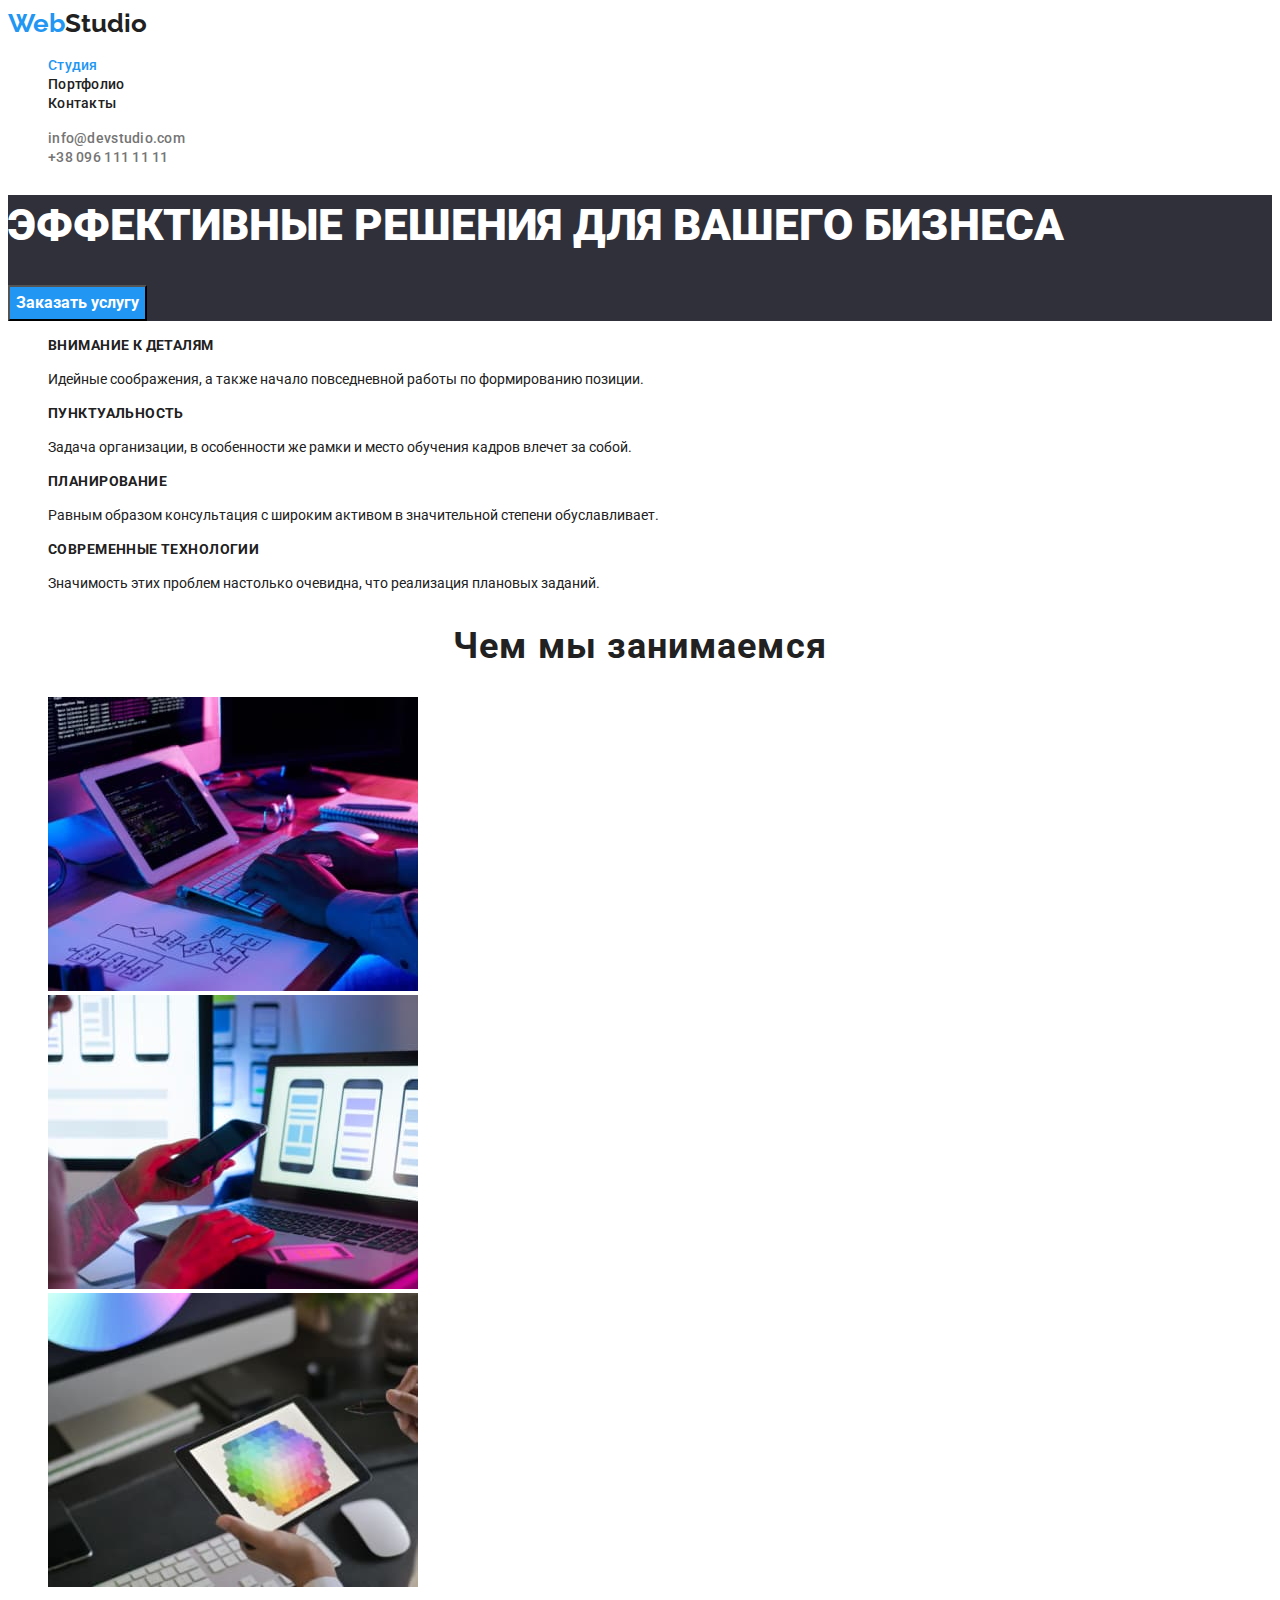
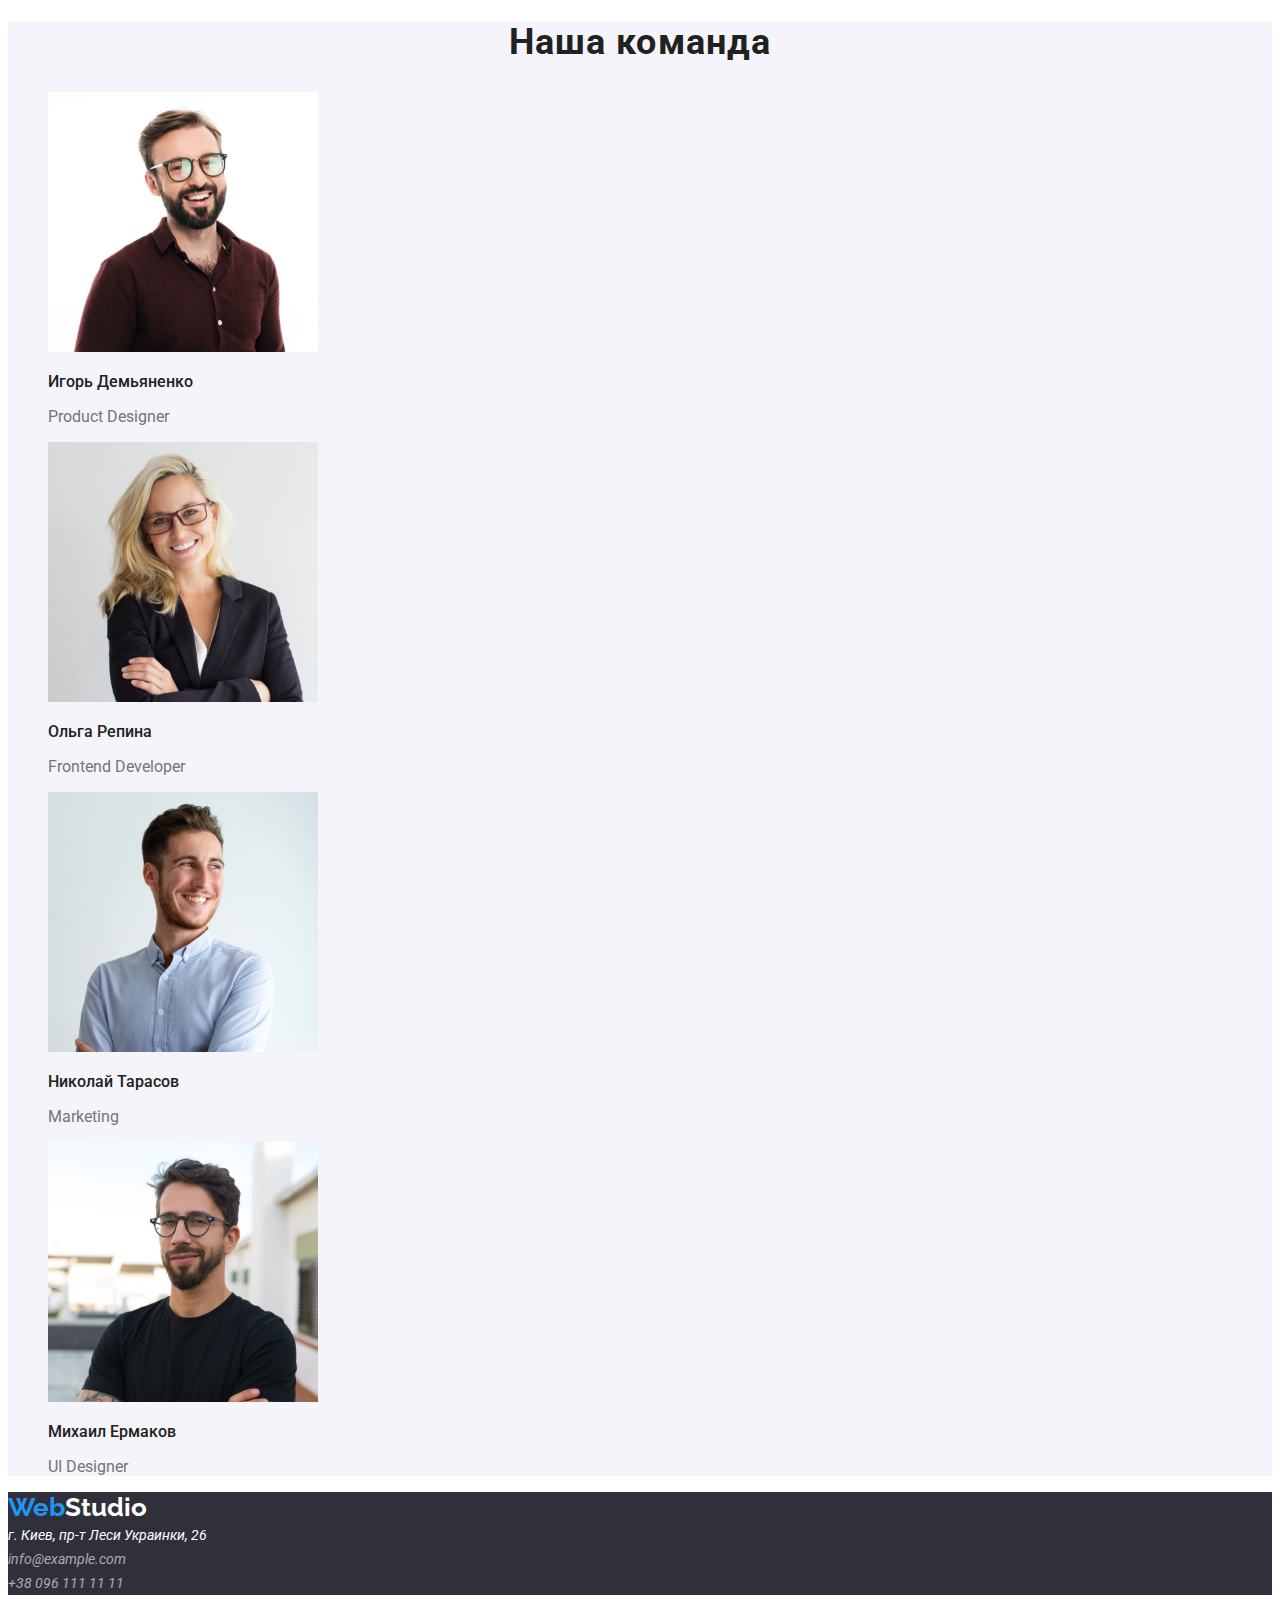
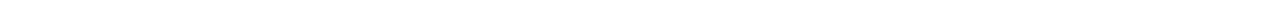
==== index.html @ 8cede08a "first commit" ====
<!DOCTYPE html>
<html lang="en">

<head>
    <meta charset="UTF-8">
    <meta http-equiv="X-UA-Compatible" content="IE=edge">
    <meta name="viewport" content="width=device-width, initial-scale=1.0">
    <link rel="preconnect" href="https://fonts.googleapis.com">
    <link rel="preconnect" href="https://fonts.gstatic.com" crossorigin>
    <link href="https://fonts.googleapis.com/css2?family=Raleway:wght@700&family=Roboto:wght@400;500;700;900&display=swap"
        rel="stylesheet">
    <link rel="stylesheet" href="node_modules/modern-normalize/modern-normalize.css">
    <link rel="stylesheet" href="./css/styles.css" />
    <title>Document</title>
</head>

<body>
<!--cap-->    
    <header class="page-header">
        <nav>
            <a class="logo remove-underscores" href="#">
                <span class="logo-blu">Web</span>Studio
            </a>
            <ul class="remove-dots">
                <li><a class="site-nav remove-underscores testimony" href="./index.html">Студия</a></li>
                <li><a class="site-nav remove-underscores " href="./portfolio.html">Портфолио</a></li>
                <li><a class="site-nav remove-underscores " href="/">Контакты</a></li>
            </ul>
        </nav>
        <ul class="remove-dots">
            <li><a class="contact remove-underscores" href="mailto:info@devstudio.com">info@devstudio.com</a></li>
            <li><a class="contact remove-underscores" href="tel:+380961111111">+38 096 111 11 11</a></li>
        </ul>
    </header>
    <main>
<!--Order a service-->
    <section class="list">
        <h1 class="title">ЭФФЕКТИВНЫЕ РЕШЕНИЯ ДЛЯ ВАШЕГО БИЗНЕСА</h1>
        <button type="button" class="button">
            <span class="order"> Заказать услугу </span>
        </button>
    </section>
<!--Our advantages-->
    <section>           
        <ul class="remove-dots">
            <li>
                <h2 class="subject">Внимание к деталям</h2>
                <p class="text-subject" >Идейные соображения, а также начало повседневной работы по формированию позиции.</p>
            </li>
            <li>
                <h2 class="subject">Пунктуальность</h2>
                <p class="text-subject" >Задача организации, в особенности же рамки и место обучения кадров влечет за собой.</p>
            </li>
            <li>
                <h2 class="subject">Планирование</h2>
                <p class="text-subject" >Равным образом консультация с широким активом в значительной степени обуславливает.</p>
            </li>
            <li>
                <h2 class="subject">Современные технологии</h2>
                <p class="text-subject" >Значимость этих проблем настолько очевидна, что реализация плановых заданий.</p>
            </li>
        </ul>
    </section>
<!--What we do-->
    <section>
        <h2 class="heading">Чем мы занимаемся</h2>
        <ul class="remove-dots">
            <li>
                <img src="./images/img0.jpg" alt="верстка" width="370" height="294">
            </li>
            <li>
                <img src="./images/img1.jpg" alt="дизайн" width="370" height="294">
            </li>
            <li>
                <img src="./images/img2.jpg" alt="внешнее оформление" width="370" height="294">
            </li>
        </ul>
    </section>
<!--Our team-->
    <section class="items ">
        <h2 class="heading">Наша команда</h2>
        <ul class="remove-dots">
            <li>
                <img src="./images/team/img0.jpg" alt="Игорь Демьяненко" width="270" height="260">
                <h3 class="headline">Игорь Демьяненко</h3>
                <p class="text" >Product Designer</p>
            </li>
            <li>
                <img src="./images/team/img1.jpg" alt="Ольга Репина" width="270" height="260">
                <h3 class="headline">Ольга Репина</h3>
                <p class="text" >Frontend Developer</p>
            </li>
            <li>
                <img src="./images/team/img2.jpg" alt="Николай Тарасов" width="270" height="260">
                <h3 class="headline">Николай Тарасов</h3>
                <p class="text" >Marketing</p>
            </li>
            <li>
                <img src="./images/team/img3.jpg" alt="Михаил Ермаков" width="270" height="260">
                <h3 class="headline">Михаил Ермаков</h3>
                <p class="text" >UI Designer</p>
            </li>
        </ul>
    </section>
    </main>
<!--footer-->
    <footer class="footer">
        <a class="logo-footer remove-underscores" href="">
            <span class="logo-blu">Web</span>Studio
        </a>
        <address>
            <a class="footer-map remove-underscores" href="https://bit.ly/3pXMvUd" target="_blank" rel=" noopener noreferrer">г. Киев, пр-т
                Леси Украинки, 26</a> <br>
            <a class="footer-contact remove-underscores" href="mailto:info@devstudio.com">info@example.com</a> <br>
            <a class="footer-contact remove-underscores" href="tel:+380961111111">+38 096 111 11 11</a>
        </address>
    </footer>
</body>

</html>
---- css/styles.css ----
body{
    font-family: Roboto,sans-serif; 
}

:root{
    --accent-color:#2196F3;
}
/* .remove-dots{list-style:none;} видалити крапки */
.remove-dots {
    list-style: none;
}
/* .remove-underscores{text-decoration:none;} видалити підкреслення */
.remove-underscores {
    text-decoration: none;
}
* {
    color: #212121;
}
.site-nav{
    font-weight: 500;
    font-size: 14px;
    line-height: 16px;
    letter-spacing: 0.02em;
}
.site-nav:focus,
.site-nav:hover,
.site-nav:active {
    color:var(--accent-color);
}
.testimony{
    color: var(--accent-color);
    cursor: pointer;
}

.contact {
    color: #757575;
    font-weight: 500;
    font-size: 14px;
    line-height: 16px;
    letter-spacing: 0.02em;
}

.contact:focus,
.contact:hover,
.contact:active {
    color:var(--accent-color);
}

.logo {
    color: #212121;
    font-family: 'Raleway';
    font-style: normal;
    font-weight: 700;
    font-size: 26px;
    line-height: 31px;
}

.logo-footer {
    color: #ffffff;
    font-family: 'Raleway';
    font-style: normal;
    font-weight: 700;
    font-size: 26px;
    line-height: 31px;
}

.logo-blu {
    color: #2196F3;
}

.list{
    background-color:#2F303A ;
}
.title{
    color: #ffffff;
    font-weight: 900;
    font-size: 44px;
    line-height: 60px;
}
.button{
    background-color:var(--accent-color);
    font-family: 'Roboto';
    font-style: normal;
    font-weight: 700;
    font-size: 16px;
    line-height: 30px;
}
.button:focus,
.button:hover,
.button:active{
    background: #188CE8;;
    box-shadow: 0px 4px 4px rgba(0, 0, 0, 0.15);
    border-radius: 4px;
}
.order{
    color: #ffffff;
}

.text-subject{
    font-family: 'Roboto';
    font-style: normal;
    font-weight: 400;
    font-size: 14px;
    line-height: 24px;
}
.text{
    color: #757575;
    font-family: 'Roboto';
    font-style: normal;
    font-weight: 400;
    font-size: 16px;
    line-height: 19px;
}
.subject{
    font-weight: 700;
    font-size: 14px;
    line-height: 16px;
    letter-spacing: 0.03em;
    text-transform: uppercase;
}
.heading{
    font-weight: 700;
    font-size: 36px;
    line-height: 42px;
    text-align: center;
    letter-spacing: 0.03em;
}
.headline{
    font-weight: 500;
    font-size: 16px;
    line-height: 19px;
}
.items{
    background-color: #F5F4FA;
}

.footer {
    background-color: #2F303A;
}
.footer-map {
    color: #ffffff;
    font-weight: 400;
    font-size: 14px;
    line-height: 24px;
}
.footer-contact {
    color: rgba(255, 255, 255, 0.6);
    font-weight: 400;
    font-size: 14px;
    line-height: 24px;
}
.footer-contact:focus,
.footer-contact:hover,
.footer-contact:active {
    color: #ffffff;
}
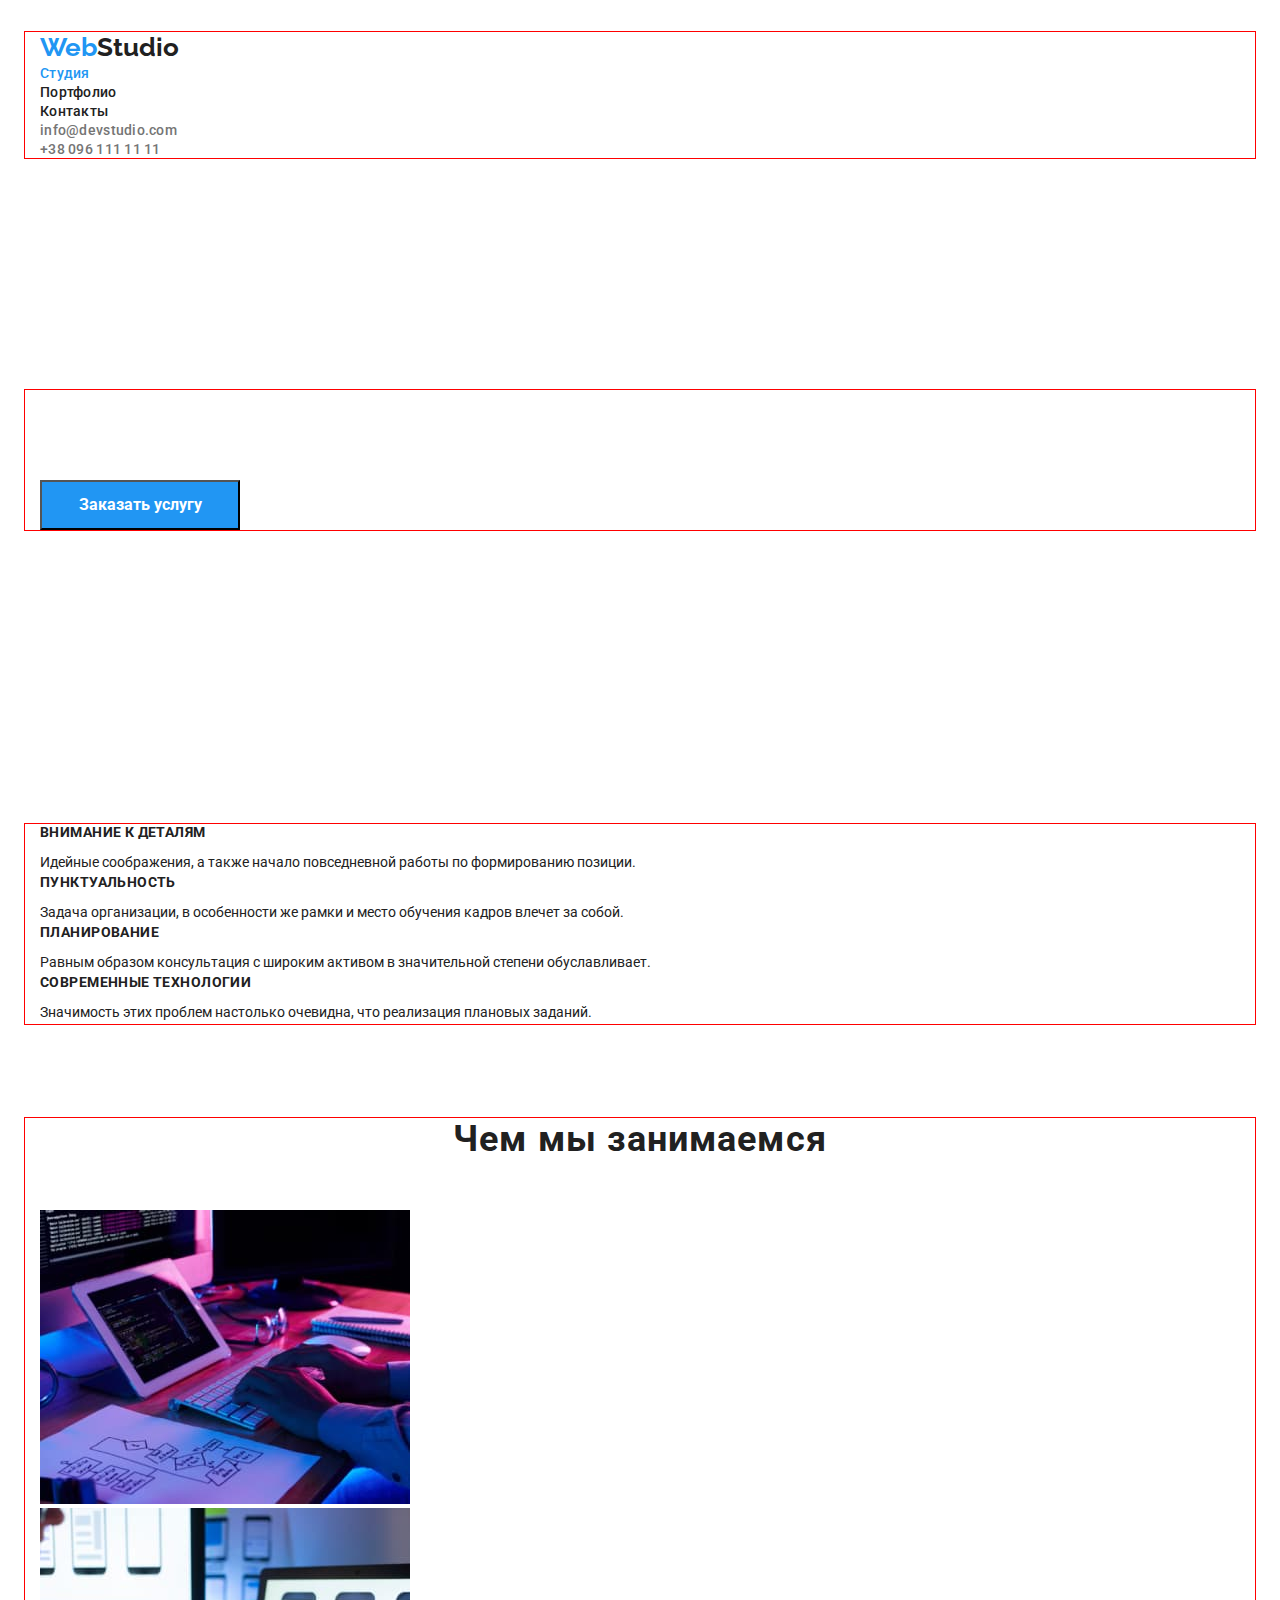
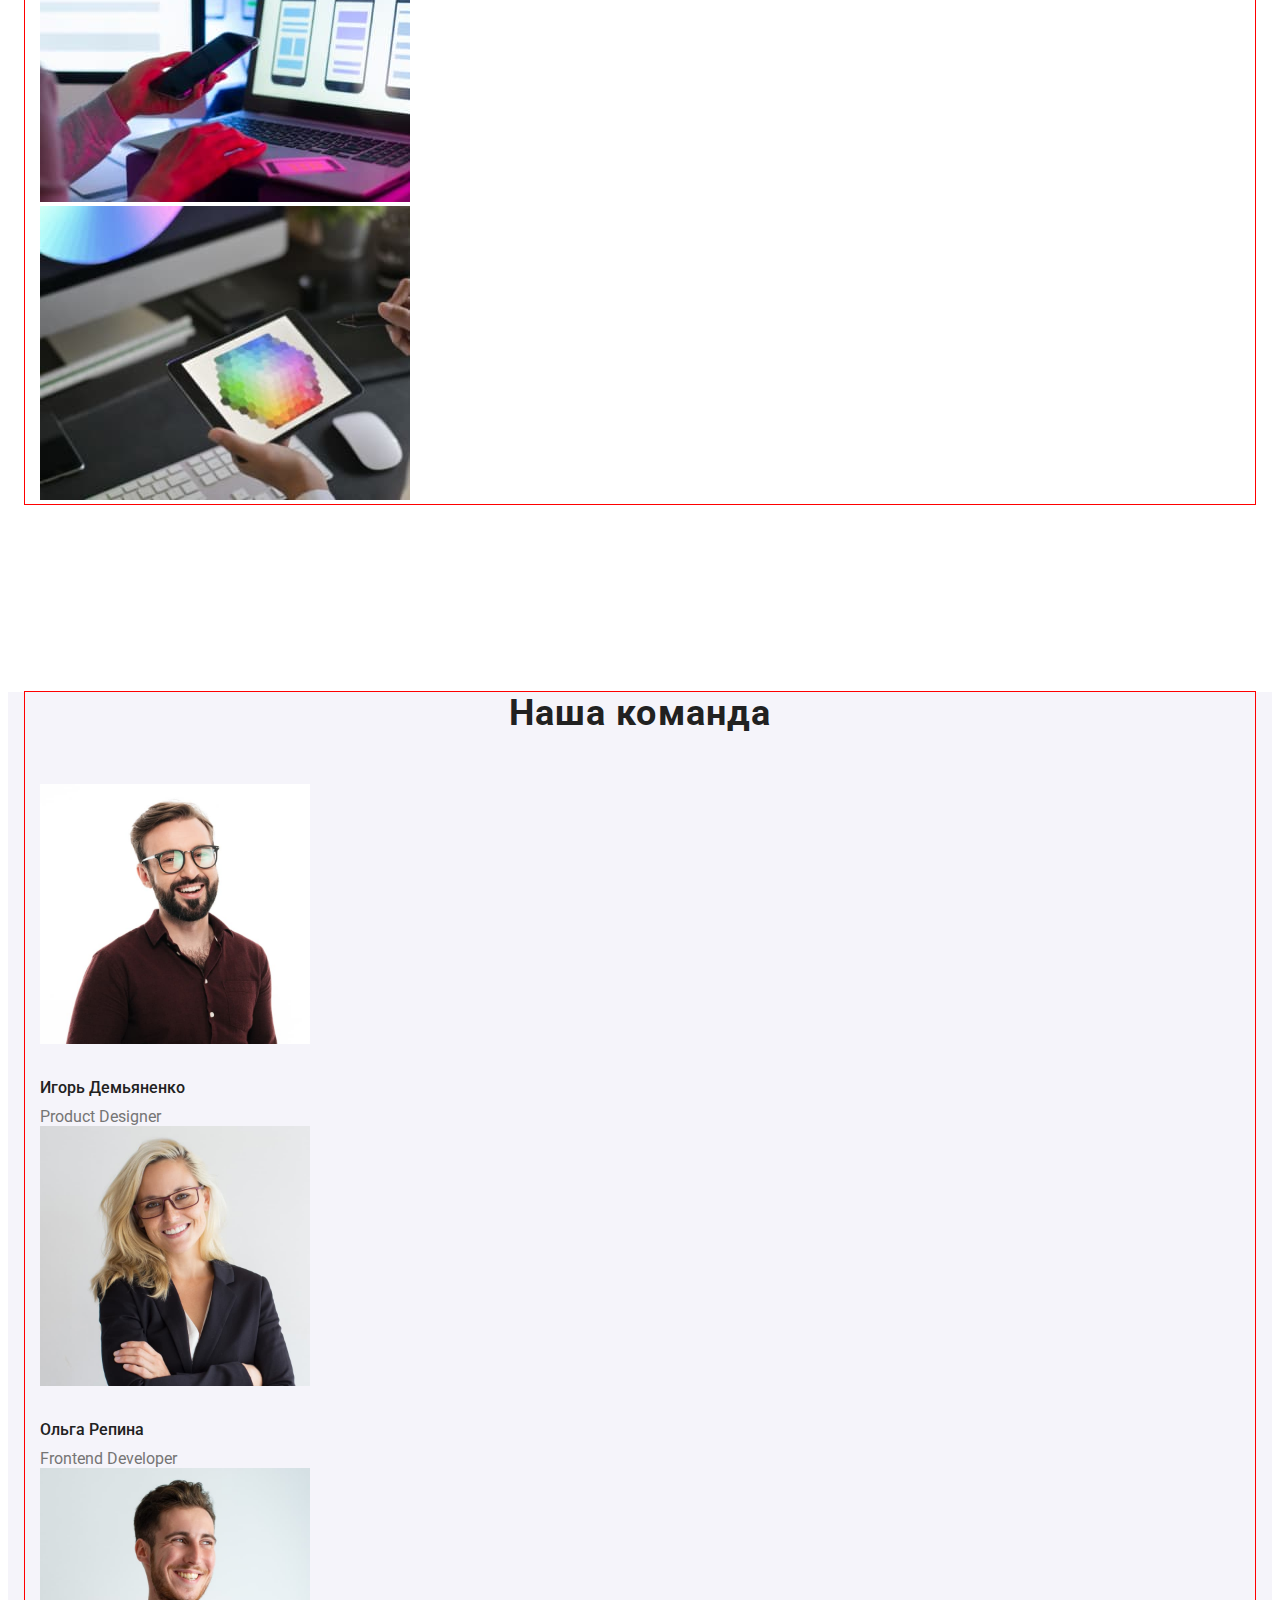
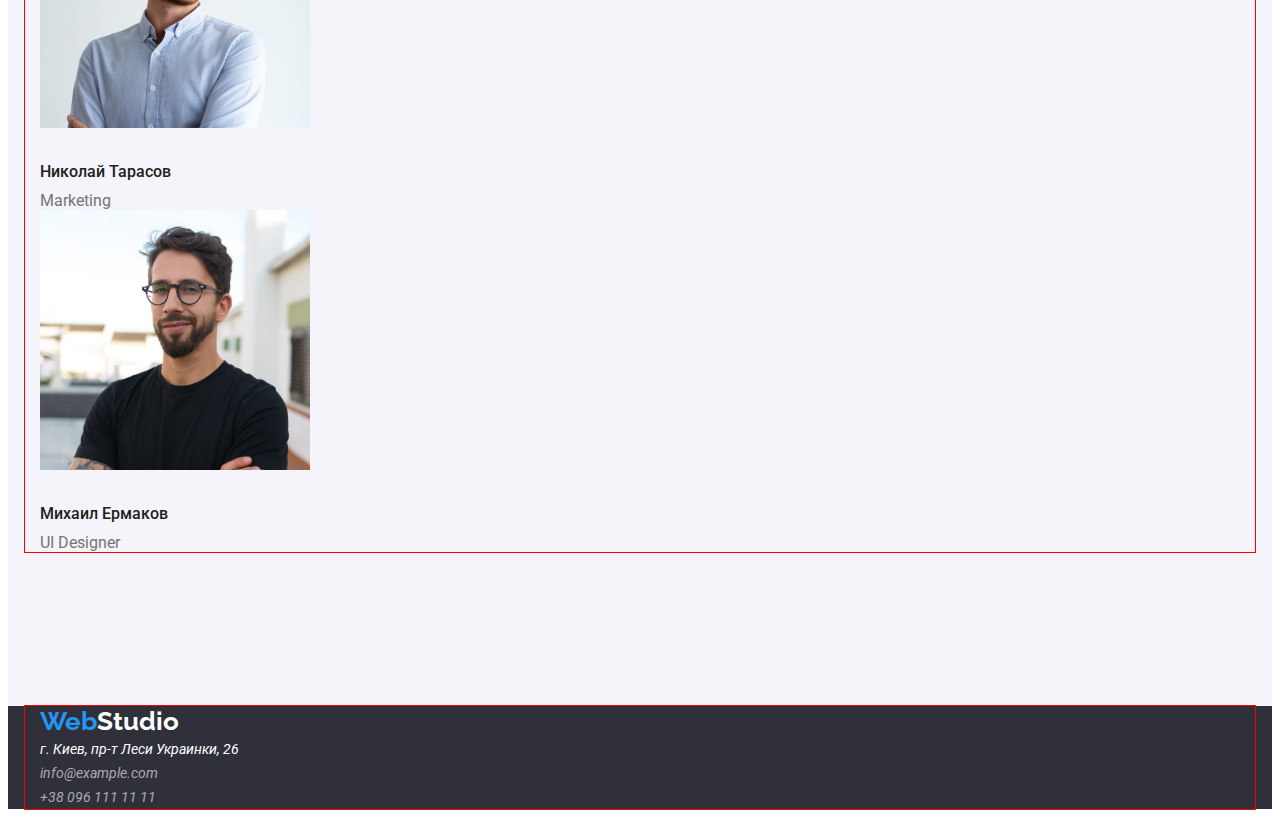
==== commit d0a50e61: "dz-3.1" ====
--- a/index.html
+++ b/index.html
@@ -17,103 +17,115 @@
 <body>
 <!--cap-->    
     <header class="page-header">
-        <nav>
-            <a class="logo remove-underscores" href="#">
-                <span class="logo-blu">Web</span>Studio
-            </a>
+        <div class="container">
+            <nav>
+                <a class="logo remove-underscores" href="#">
+                    <span class="logo-blu">Web</span>Studio
+                </a>
+                <ul class="remove-dots">
+                    <li><a class="site-nav remove-underscores testimony" href="./index.html">Студия</a></li>
+                    <li><a class="site-nav remove-underscores " href="./portfolio.html">Портфолио</a></li>
+                    <li><a class="site-nav remove-underscores " href="/">Контакты</a></li>
+                </ul>
+            </nav>
             <ul class="remove-dots">
-                <li><a class="site-nav remove-underscores testimony" href="./index.html">Студия</a></li>
-                <li><a class="site-nav remove-underscores " href="./portfolio.html">Портфолио</a></li>
-                <li><a class="site-nav remove-underscores " href="/">Контакты</a></li>
+                <li><a class="contact remove-underscores" href="mailto:info@devstudio.com">info@devstudio.com</a></li>
+                <li><a class="contact remove-underscores" href="tel:+380961111111">+38 096 111 11 11</a></li>
             </ul>
-        </nav>
-        <ul class="remove-dots">
-            <li><a class="contact remove-underscores" href="mailto:info@devstudio.com">info@devstudio.com</a></li>
-            <li><a class="contact remove-underscores" href="tel:+380961111111">+38 096 111 11 11</a></li>
-        </ul>
+        </div>
     </header>
+    <!--Order a service-->
     <main>
-<!--Order a service-->
-    <section class="list">
-        <h1 class="title">ЭФФЕКТИВНЫЕ РЕШЕНИЯ ДЛЯ ВАШЕГО БИЗНЕСА</h1>
-        <button type="button" class="button">
-            <span class="order"> Заказать услугу </span>
-        </button>
-    </section>
-<!--Our advantages-->
-    <section>           
-        <ul class="remove-dots">
-            <li>
-                <h2 class="subject">Внимание к деталям</h2>
-                <p class="text-subject" >Идейные соображения, а также начало повседневной работы по формированию позиции.</p>
-            </li>
-            <li>
-                <h2 class="subject">Пунктуальность</h2>
-                <p class="text-subject" >Задача организации, в особенности же рамки и место обучения кадров влечет за собой.</p>
-            </li>
-            <li>
-                <h2 class="subject">Планирование</h2>
-                <p class="text-subject" >Равным образом консультация с широким активом в значительной степени обуславливает.</p>
-            </li>
-            <li>
-                <h2 class="subject">Современные технологии</h2>
-                <p class="text-subject" >Значимость этих проблем настолько очевидна, что реализация плановых заданий.</p>
-            </li>
-        </ul>
-    </section>
-<!--What we do-->
-    <section>
-        <h2 class="heading">Чем мы занимаемся</h2>
-        <ul class="remove-dots">
-            <li>
-                <img src="./images/img0.jpg" alt="верстка" width="370" height="294">
-            </li>
-            <li>
-                <img src="./images/img1.jpg" alt="дизайн" width="370" height="294">
-            </li>
-            <li>
-                <img src="./images/img2.jpg" alt="внешнее оформление" width="370" height="294">
-            </li>
-        </ul>
-    </section>
-<!--Our team-->
-    <section class="items ">
-        <h2 class="heading">Наша команда</h2>
-        <ul class="remove-dots">
-            <li>
-                <img src="./images/team/img0.jpg" alt="Игорь Демьяненко" width="270" height="260">
-                <h3 class="headline">Игорь Демьяненко</h3>
-                <p class="text" >Product Designer</p>
-            </li>
-            <li>
-                <img src="./images/team/img1.jpg" alt="Ольга Репина" width="270" height="260">
-                <h3 class="headline">Ольга Репина</h3>
-                <p class="text" >Frontend Developer</p>
-            </li>
-            <li>
-                <img src="./images/team/img2.jpg" alt="Николай Тарасов" width="270" height="260">
-                <h3 class="headline">Николай Тарасов</h3>
-                <p class="text" >Marketing</p>
-            </li>
-            <li>
-                <img src="./images/team/img3.jpg" alt="Михаил Ермаков" width="270" height="260">
-                <h3 class="headline">Михаил Ермаков</h3>
-                <p class="text" >UI Designer</p>
-            </li>
-        </ul>
-    </section>
+        <section class="padding-bottom">
+            <div class="container">
+                <h1 class="title">ЭФФЕКТИВНЫЕ РЕШЕНИЯ ДЛЯ ВАШЕГО БИЗНЕСА</h1>
+                <button type="button" class="button">
+                    <span class="order"> Заказать услугу </span>
+                </button>
+            </div>
+        </section>
+    <!--Our advantages-->
+        <section class="activity">
+            <div class="container">
+                <ul class="remove-dots">
+                    <li>
+                        <h2 class="subject">Внимание к деталям</h2>
+                        <p class="text-subject" >Идейные соображения, а также начало повседневной работы по формированию позиции.</p>
+                    </li>
+                    <li>
+                        <h2 class="subject">Пунктуальность</h2>
+                        <p class="text-subject" >Задача организации, в особенности же рамки и место обучения кадров влечет за собой.</p>
+                    </li>
+                    <li>
+                        <h2 class="subject">Планирование</h2>
+                        <p class="text-subject" >Равным образом консультация с широким активом в значительной степени обуславливает.</p>
+                    </li>
+                    <li>
+                        <h2 class="subject">Современные технологии</h2>
+                        <p class="text-subject" >Значимость этих проблем настолько очевидна, что реализация плановых заданий.</p>
+                    </li>
+                </ul>
+            </div>
+        </section>
+    <!--What we do-->
+        <section class="lesson-section">
+            <div class="container">
+                <h2 class="heading">Чем мы занимаемся</h2>
+                <ul class="remove-dots">
+                    <li>
+                        <img src="./images/img0.jpg" alt="верстка" width="370" height="294">
+                    </li>
+                    <li>
+                        <img src="./images/img1.jpg" alt="дизайн" width="370" height="294">
+                    </li>
+                    <li>
+                        <img src="./images/img2.jpg" alt="внешнее оформление" width="370" height="294">
+                    </li>
+                </ul>
+            </div>
+        </section>
+    <!--Our team-->
+        <section class="items">
+            <div class="container">
+                <h2 class="heading">Наша команда</h2>
+                <ul class="remove-dots">
+                    <li>
+                        <img src="./images/team/img0.jpg" alt="Игорь Демьяненко" width="270" height="260">
+                        <h3 class="headline">Игорь Демьяненко</h3>
+                        <p class="text" >Product Designer</p>
+                    </li>
+                    <li>
+                        <img src="./images/team/img1.jpg" alt="Ольга Репина" width="270" height="260">
+                        <h3 class="headline">Ольга Репина</h3>
+                        <p class="text" >Frontend Developer</p>
+                    </li>
+                    <li>
+                        <img src="./images/team/img2.jpg" alt="Николай Тарасов" width="270" height="260">
+                        <h3 class="headline">Николай Тарасов</h3>
+                        <p class="text" >Marketing</p>
+                    </li>
+                    <li>
+                        <img src="./images/team/img3.jpg" alt="Михаил Ермаков" width="270" height="260">
+                        <h3 class="headline">Михаил Ермаков</h3>
+                        <p class="text" >UI Designer</p>
+                    </li>
+                </ul>
+            </div>
+        </section>
     </main>
 <!--footer-->
     <footer class="footer">
-        <a class="logo-footer remove-underscores" href="">
-            <span class="logo-blu">Web</span>Studio
-        </a>
-        <address>
-            <a class="footer-map remove-underscores" href="https://bit.ly/3pXMvUd" target="_blank" rel=" noopener noreferrer">г. Киев, пр-т
-                Леси Украинки, 26</a> <br>
-            <a class="footer-contact remove-underscores" href="mailto:info@devstudio.com">info@example.com</a> <br>
-            <a class="footer-contact remove-underscores" href="tel:+380961111111">+38 096 111 11 11</a>
-        </address>
+        <div class="container">
+            <a class="logo-footer remove-underscores" href="">
+                <span class="logo-blu">Web</span>Studio
+            </a>
+            <address>
+                <a class="footer-map remove-underscores" href="https://bit.ly/3pXMvUd" target="_blank" rel=" noopener noreferrer">г. Киев, пр-т
+                    Леси Украинки, 26</a> <br>
+                <a class="footer-contact remove-underscores" href="mailto:info@devstudio.com">info@example.com</a> <br>
+                <a class="footer-contact remove-underscores" href="tel:+380961111111">+38 096 111 11 11</a>
+            </address>
+        </div>
     </footer>
 </body>
 
--- a/css/styles.css
+++ b/css/styles.css
@@ -1,3 +1,17 @@
+p,h1,h2,h3,h4,h5,h6{
+    margin: 0;
+}
+li,ul{
+    padding-left: 0;
+    margin: 0;
+}
+.container{
+    width: 1200px;
+    padding-left: 15px;
+    padding-right: 15px;
+    margin: 0 auto;
+    outline:1px solid red;
+}
 body{
     font-family: Roboto,sans-serif; 
 }
@@ -16,6 +30,12 @@
 * {
     color: #212121;
 }
+
+.page-header{
+    padding-top: 24px;
+    padding-bottom: 232px;
+}
+
 .site-nav{
     font-weight: 500;
     font-size: 14px;
@@ -76,6 +96,7 @@
     font-weight: 900;
     font-size: 44px;
     line-height: 60px;
+    padding-bottom: 30px;
 }
 .button{
     background-color:var(--accent-color);
@@ -84,6 +105,11 @@
     font-weight: 700;
     font-size: 16px;
     line-height: 30px;
+    width: 200px;
+    height: 50px;
+}
+.padding-bottom{
+    padding-bottom: 294px;
 }
 .button:focus,
 .button:hover,
@@ -94,8 +120,12 @@
 }
 .order{
     color: #ffffff;
+    display: block;
 }
 
+.activity{
+    padding-bottom: 94px;
+}
 .text-subject{
     font-family: 'Roboto';
     font-style: normal;
@@ -117,6 +147,10 @@
     line-height: 16px;
     letter-spacing: 0.03em;
     text-transform: uppercase;
+    padding-bottom: 10px;
+}
+.lesson-section{
+    padding-bottom: 188px;
 }
 .heading{
     font-weight: 700;
@@ -124,15 +158,22 @@
     line-height: 42px;
     text-align: center;
     letter-spacing: 0.03em;
+    padding-bottom: 50px;
 }
 .headline{
     font-weight: 500;
     font-size: 16px;
     line-height: 19px;
+    padding-bottom: 10px;
+    padding-top: 30px;
 }
 .items{
     background-color: #F5F4FA;
+    padding-bottom: 154px;
 }
+/*.padding-lesson{*/
+/*    padding-bottom: 50px;*/
+/*}*/
 
 .footer {
     background-color: #2F303A;
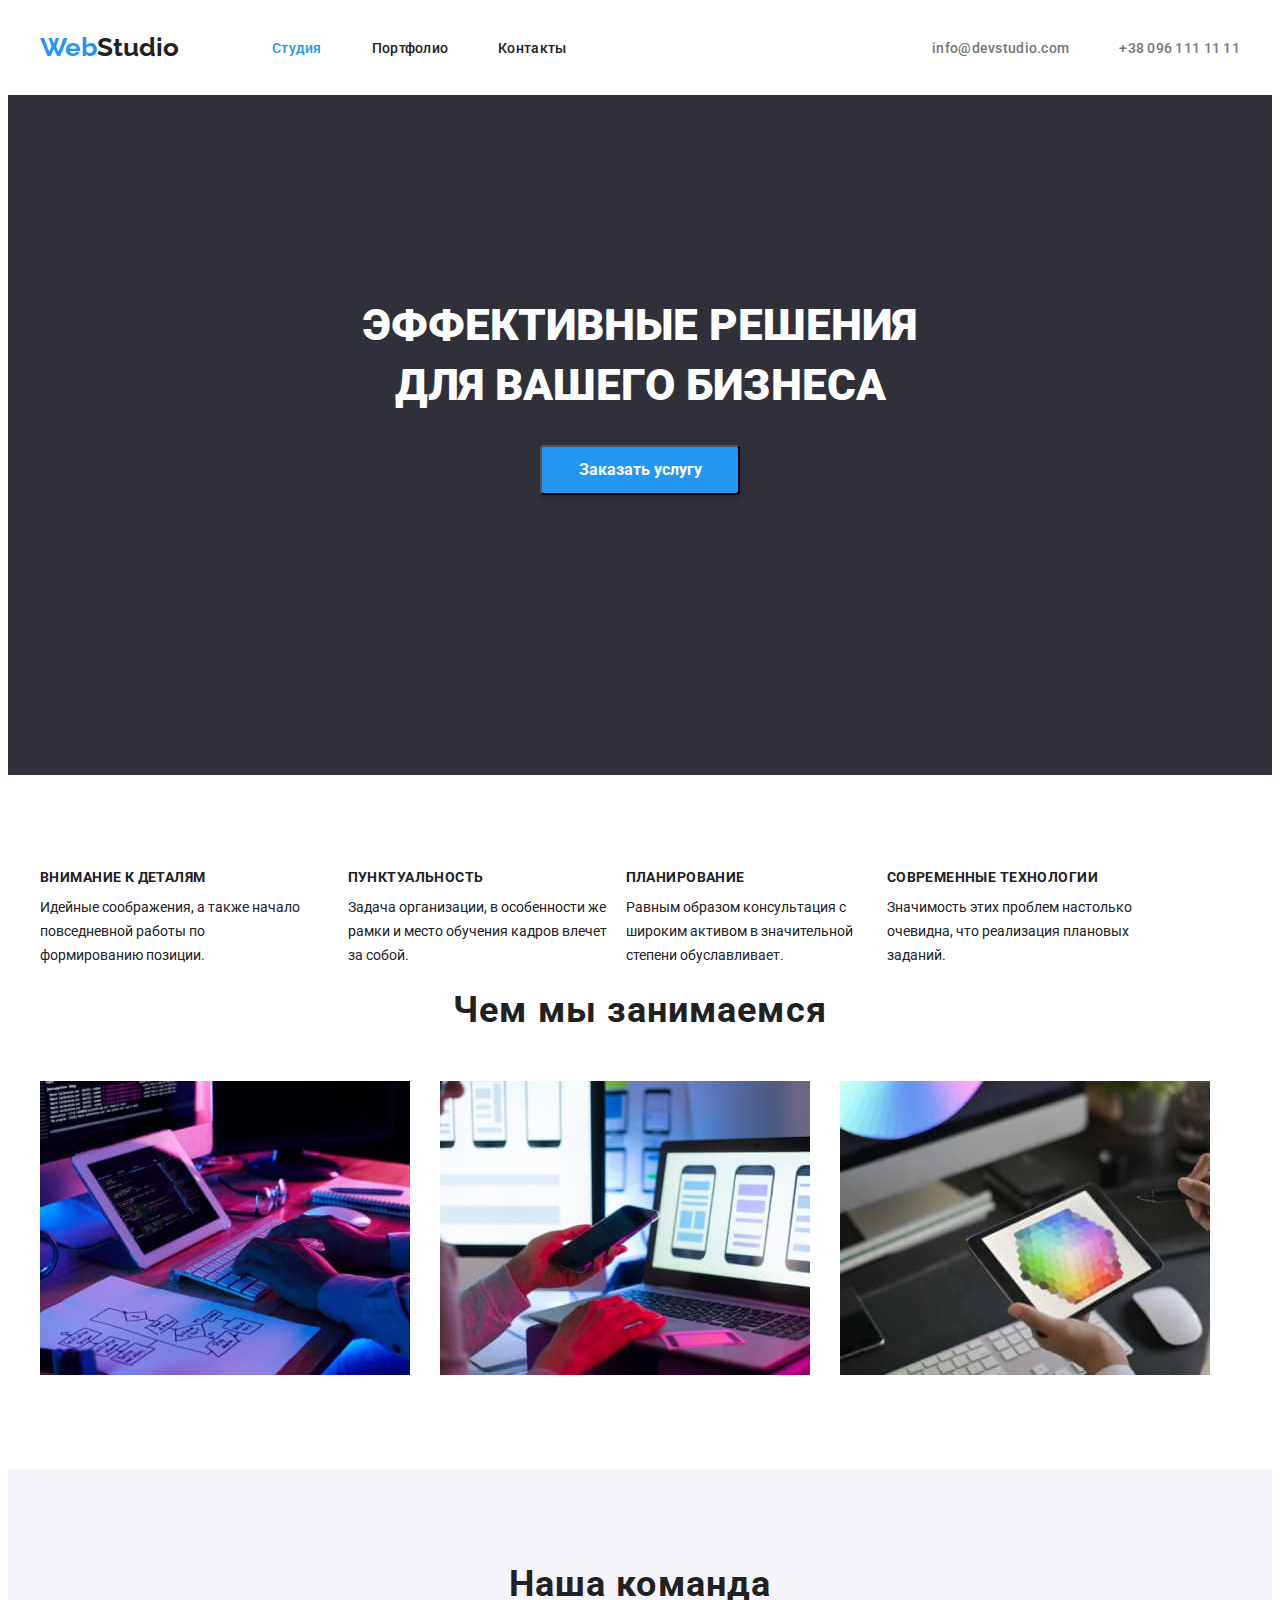
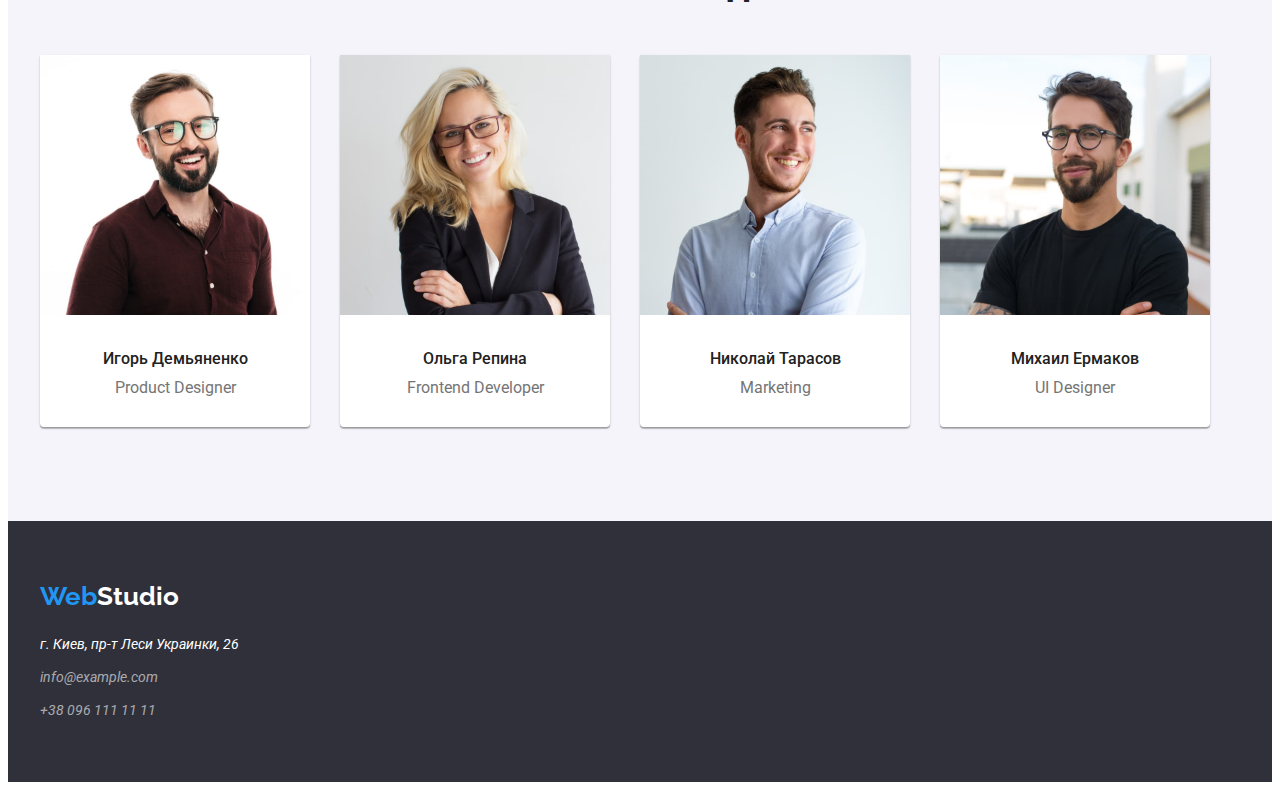
==== commit 665615d7: "dz-3.2" ====
--- a/index.html
+++ b/index.html
@@ -18,49 +18,49 @@
 <!--cap-->    
     <header class="page-header">
         <div class="container">
-            <nav>
                 <a class="logo remove-underscores" href="#">
                     <span class="logo-blu">Web</span>Studio
                 </a>
-                <ul class="remove-dots">
-                    <li><a class="site-nav remove-underscores testimony" href="./index.html">Студия</a></li>
-                    <li><a class="site-nav remove-underscores " href="./portfolio.html">Портфолио</a></li>
-                    <li><a class="site-nav remove-underscores " href="/">Контакты</a></li>
+            <nav>
+                <ul class="header-list remove-dots">
+                    <li class="header-item"><a class="site-nav remove-underscores testimony" href="./index.html">Студия</a></li>
+                    <li class="header-item"><a class="site-nav remove-underscores " href="./portfolio.html">Портфолио</a></li>
+                    <li class="header-item"><a class="site-nav remove-underscores " href="/">Контакты</a></li>
                 </ul>
             </nav>
-            <ul class="remove-dots">
-                <li><a class="contact remove-underscores" href="mailto:info@devstudio.com">info@devstudio.com</a></li>
-                <li><a class="contact remove-underscores" href="tel:+380961111111">+38 096 111 11 11</a></li>
-            </ul>
+            <div class="contact-flex">
+                <ul class="header-contact remove-dots">
+                    <li class="header-item"><a class="contact remove-underscores" href="mailto:info@devstudio.com">info@devstudio.com</a></li>
+                    <li class="header-item"><a class="contact remove-underscores" href="tel:+380961111111">+38 096 111 11 11</a></li>
+                </ul>
+            </div>
         </div>
     </header>
     <!--Order a service-->
     <main>
         <section class="padding-bottom">
             <div class="container">
-                <h1 class="title">ЭФФЕКТИВНЫЕ РЕШЕНИЯ ДЛЯ ВАШЕГО БИЗНЕСА</h1>
-                <button type="button" class="button">
-                    <span class="order"> Заказать услугу </span>
-                </button>
+                <h1 class="title">ЭФФЕКТИВНЫЕ РЕШЕНИЯ ДЛЯ ВАШЕГО БИЗНЕСА </h1>
+                <button type="button" class="button order"> Заказать услугу </button>
             </div>
         </section>
     <!--Our advantages-->
         <section class="activity">
             <div class="container">
-                <ul class="remove-dots">
-                    <li>
+                <ul class="activity-text remove-dots">
+                    <li class="activity-item">
                         <h2 class="subject">Внимание к деталям</h2>
-                        <p class="text-subject" >Идейные соображения, а также начало повседневной работы по формированию позиции.</p>
+                        <p class="text-subject" > Идейные соображения, а также начало повседневной работы по формированию позиции. </p>
                     </li>
-                    <li>
+                    <li class="activity-item">
                         <h2 class="subject">Пунктуальность</h2>
                         <p class="text-subject" >Задача организации, в особенности же рамки и место обучения кадров влечет за собой.</p>
                     </li>
-                    <li>
+                    <li class="activity-item">
                         <h2 class="subject">Планирование</h2>
                         <p class="text-subject" >Равным образом консультация с широким активом в значительной степени обуславливает.</p>
                     </li>
-                    <li>
+                    <li class="activity-item">
                         <h2 class="subject">Современные технологии</h2>
                         <p class="text-subject" >Значимость этих проблем настолько очевидна, что реализация плановых заданий.</p>
                     </li>
@@ -71,14 +71,14 @@
         <section class="lesson-section">
             <div class="container">
                 <h2 class="heading">Чем мы занимаемся</h2>
-                <ul class="remove-dots">
-                    <li>
+                <ul class="activity-img remove-dots">
+                    <li class="activity-img">
                         <img src="./images/img0.jpg" alt="верстка" width="370" height="294">
                     </li>
-                    <li>
+                    <li class="activity-img">
                         <img src="./images/img1.jpg" alt="дизайн" width="370" height="294">
                     </li>
-                    <li>
+                    <li class="activity-img">
                         <img src="./images/img2.jpg" alt="внешнее оформление" width="370" height="294">
                     </li>
                 </ul>
@@ -88,42 +88,49 @@
         <section class="items">
             <div class="container">
                 <h2 class="heading">Наша команда</h2>
-                <ul class="remove-dots">
-                    <li>
+                <ul class="card remove-dots">
+                    <li class="heading-card">
                         <img src="./images/team/img0.jpg" alt="Игорь Демьяненко" width="270" height="260">
-                        <h3 class="headline">Игорь Демьяненко</h3>
-                        <p class="text" >Product Designer</p>
+                        <h3 class="headline card-text">Игорь Демьяненко</h3>
+                        <p class="text cart-position" >Product Designer</p>
                     </li>
-                    <li>
+                    <li class="heading-card">
                         <img src="./images/team/img1.jpg" alt="Ольга Репина" width="270" height="260">
-                        <h3 class="headline">Ольга Репина</h3>
-                        <p class="text" >Frontend Developer</p>
+                        <h3 class="headline card-text">Ольга Репина</h3>
+                        <p class="text cart-position" >Frontend Developer</p>
                     </li>
-                    <li>
+                    <li class="heading-card">
                         <img src="./images/team/img2.jpg" alt="Николай Тарасов" width="270" height="260">
-                        <h3 class="headline">Николай Тарасов</h3>
-                        <p class="text" >Marketing</p>
+                        <h3 class="headline card-text">Николай Тарасов</h3>
+                        <p class="text cart-position" >Marketing</p>
                     </li>
-                    <li>
+                    <li class="heading-card">
                         <img src="./images/team/img3.jpg" alt="Михаил Ермаков" width="270" height="260">
-                        <h3 class="headline">Михаил Ермаков</h3>
-                        <p class="text" >UI Designer</p>
+                        <h3 class="headline card-text">Михаил Ермаков</h3>
+                        <p class="text cart-position" >UI Designer</p>
                     </li>
                 </ul>
             </div>
         </section>
     </main>
 <!--footer-->
-    <footer class="footer">
+    <footer class="footer footer-pad">
         <div class="container">
             <a class="logo-footer remove-underscores" href="">
                 <span class="logo-blu">Web</span>Studio
             </a>
             <address>
-                <a class="footer-map remove-underscores" href="https://bit.ly/3pXMvUd" target="_blank" rel=" noopener noreferrer">г. Киев, пр-т
-                    Леси Украинки, 26</a> <br>
-                <a class="footer-contact remove-underscores" href="mailto:info@devstudio.com">info@example.com</a> <br>
-                <a class="footer-contact remove-underscores" href="tel:+380961111111">+38 096 111 11 11</a>
+                <ul class="remove-dots footer-list ">
+                    <li class="footer-list-pad"><a class="footer-map remove-underscores" href="https://bit.ly/3pXMvUd" target="_blank" rel=" noopener noreferrer">г. Киев, пр-т
+                    Леси Украинки, 26</a>
+                    </li>
+                    <li class="footer-list-pad">
+                        <a class="footer-contact remove-underscores" href="mailto:info@devstudio.com">info@example.com</a>
+                    </li>
+                    <li>
+                        <a class="footer-contact remove-underscores" href="tel:+380961111111">+38 096 111 11 11</a>
+                    </li>
+                </ul>
             </address>
         </div>
     </footer>
--- a/css/styles.css
+++ b/css/styles.css
@@ -10,7 +10,7 @@
     padding-left: 15px;
     padding-right: 15px;
     margin: 0 auto;
-    outline:1px solid red;
+    /*outline:1px solid red;*/
 }
 body{
     font-family: Roboto,sans-serif; 
@@ -31,9 +31,31 @@
     color: #212121;
 }
 
+.page-header .container  {
+    display: flex;
+    align-items: center;
+}
+.header-list{
+    display: flex;
+}
+.header-contact{
+    display: flex;
+}
+.logo{
+    margin-right: 93px;
+}
+.contact-flex{
+    margin-left: auto;
+}
+.header-item:not(:last-child){
+    margin-right: 50px;
+}
+/*.nav-flex{*/
+/*    display: flex;*/
+/*}*/
 .page-header{
     padding-top: 24px;
-    padding-bottom: 232px;
+    padding-bottom: 32px;
 }
 
 .site-nav{
@@ -97,6 +119,10 @@
     font-size: 44px;
     line-height: 60px;
     padding-bottom: 30px;
+    max-width: 600px;
+    margin: 0 auto;
+    text-align: center;
+
 }
 .button{
     background-color:var(--accent-color);
@@ -109,7 +135,15 @@
     height: 50px;
 }
 .padding-bottom{
-    padding-bottom: 294px;
+    padding-bottom: 280px;
+    padding-top: 200px;
+    background: #2F303A;
+}
+.button{
+    margin: 0 auto;
+    box-shadow: 0px 4px 4px rgba(0, 0, 0, 0.15);
+    border-radius: 4px;
+
 }
 .button:focus,
 .button:hover,
@@ -121,10 +155,23 @@
 .order{
     color: #ffffff;
     display: block;
-}
-
+    /*margin-bottom: 200px;*/
+}
+.activity-text{
+    display: flex;
+}
+.activity-item{
+    padding-right: 30px;
+    /*margin-right: 30px;*/
+    flex: auto;
+    /*max-width: 270px;*/
+    flex-basis: calc(100%/4-30px);
+    /*text-align: center;*/
+
+}
 .activity{
     padding-bottom: 94px;
+    padding-top: 94px;
 }
 .text-subject{
     font-family: 'Roboto';
@@ -132,6 +179,9 @@
     font-weight: 400;
     font-size: 14px;
     line-height: 24px;
+    width: 270px;
+    position: absolute;
+    /*align-items: center;*/
 }
 .text{
     color: #757575;
@@ -150,7 +200,13 @@
     padding-bottom: 10px;
 }
 .lesson-section{
-    padding-bottom: 188px;
+    padding-bottom: 94px;
+}
+.activity-img{
+    padding-right: 30px;
+    display: flex;
+    /*align-items: center;*/
+    /*flex-basis: calc(100%/3-30px)*/
 }
 .heading{
     font-weight: 700;
@@ -169,26 +225,61 @@
 }
 .items{
     background-color: #F5F4FA;
-    padding-bottom: 154px;
+    padding-bottom: 94px;
+    padding-top: 94px;
 }
 /*.padding-lesson{*/
 /*    padding-bottom: 50px;*/
 /*}*/
 
+.card{
+    display: flex;
+}
+.heading-card{
+    background-color: #F5F4FA;
+    box-shadow: 0px 1px 3px rgba(0, 0, 0, 0.12), 0px 1px 1px rgba(0, 0, 0, 0.14), 0px 2px 1px rgba(0, 0, 0, 0.2);
+    border-radius: 0px 0px 4px 4px;
+    background-color: #ffffff;
+    margin-right: 30px;
+    max-width: 270px;
+
+    /*align-items: center;*/
+}
+.card-text{
+    align-items: center;
+    text-align: center;
+}
+.cart-position{
+    align-items: center;
+    text-align: center;
+    padding-bottom: 30px;
+}
+.footer-pad{
+    padding-top: 60px;
+    padding-bottom: 60px;
+}
 .footer {
     background-color: #2F303A;
+    /*flex: auto;*/
 }
 .footer-map {
     color: #ffffff;
     font-weight: 400;
     font-size: 14px;
     line-height: 24px;
+    /*padding-top: 20px;*/
 }
 .footer-contact {
     color: rgba(255, 255, 255, 0.6);
     font-weight: 400;
     font-size: 14px;
     line-height: 24px;
+}
+.footer-list{
+    padding-top: 20px;
+}
+.footer-list-pad{
+    padding-bottom: 9px;
 }
 .footer-contact:focus,
 .footer-contact:hover,
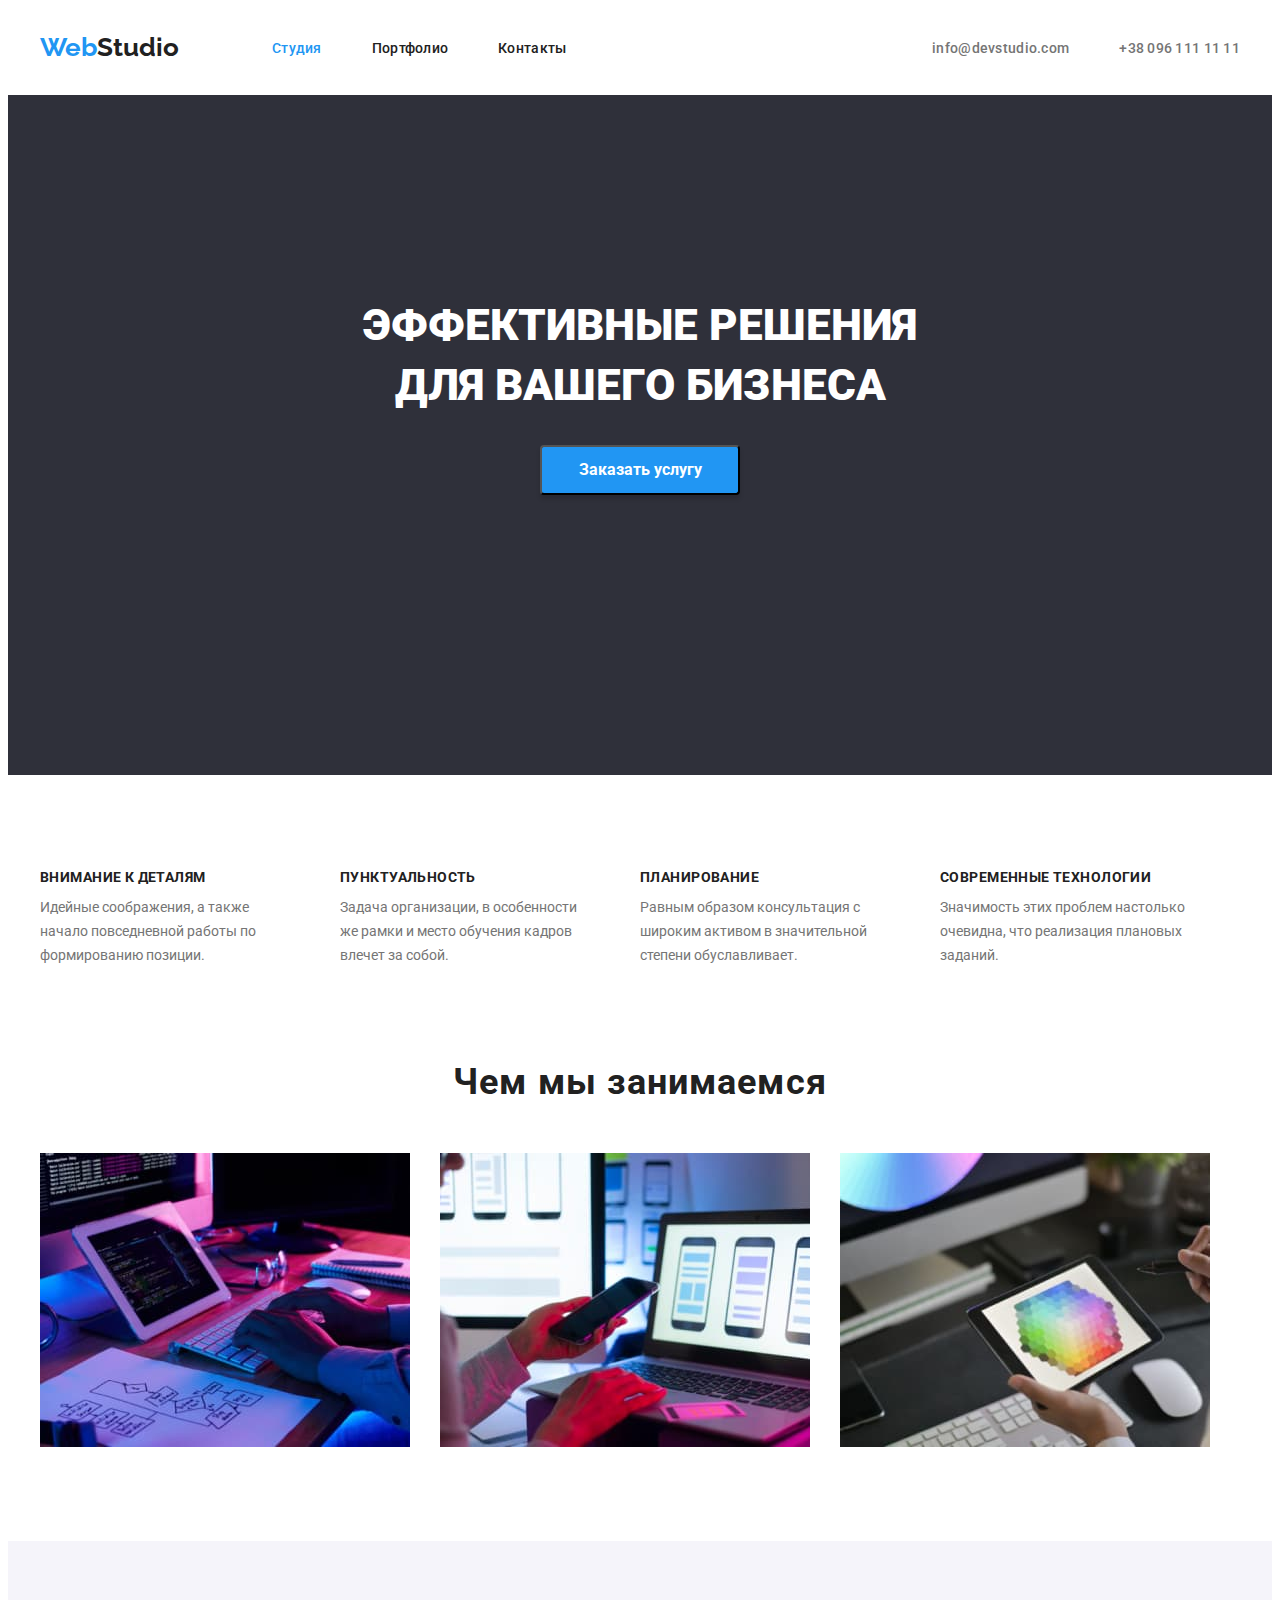
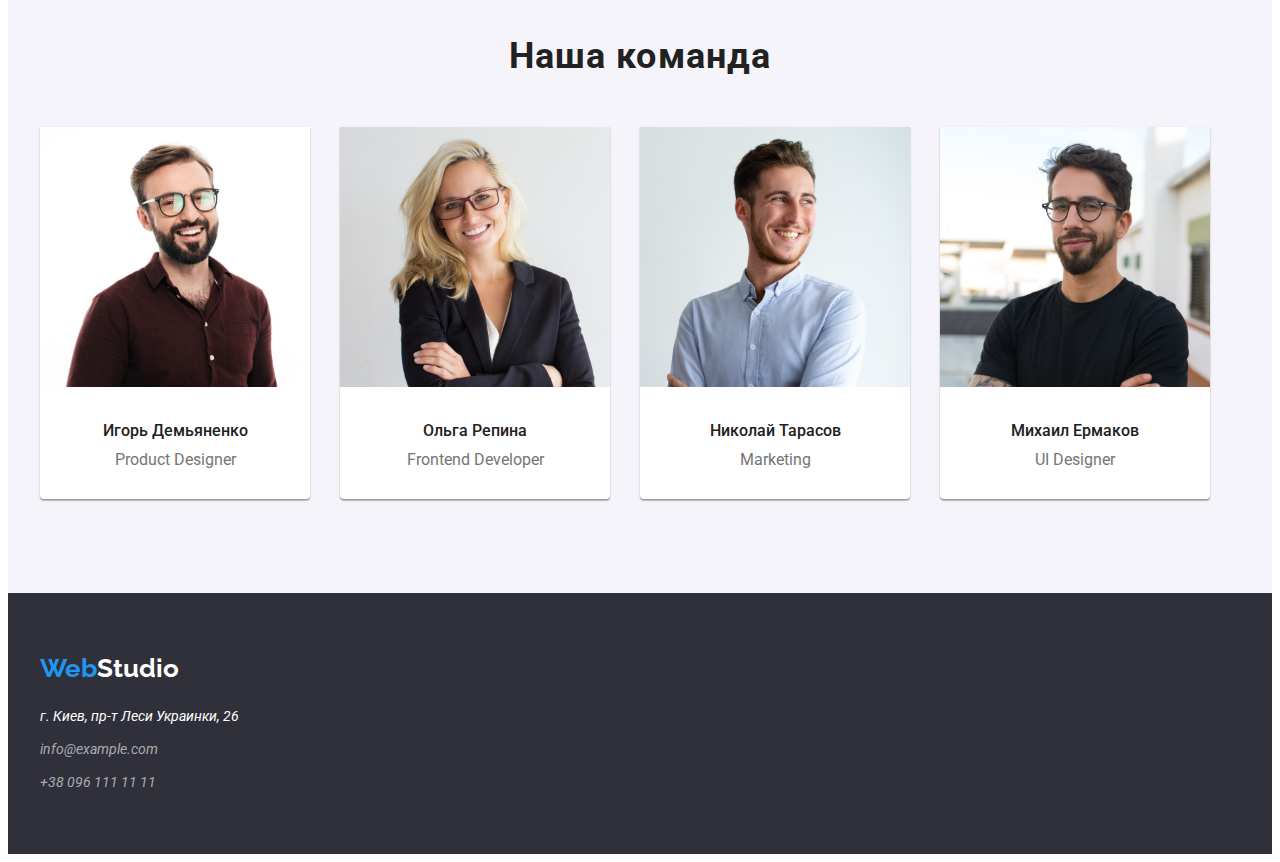
==== commit 58345fe2: "dz-3.3" ====
--- a/index.html
+++ b/index.html
@@ -48,21 +48,21 @@
         <section class="activity">
             <div class="container">
                 <ul class="activity-text remove-dots">
-                    <li class="activity-item">
-                        <h2 class="subject">Внимание к деталям</h2>
-                        <p class="text-subject" > Идейные соображения, а также начало повседневной работы по формированию позиции. </p>
+                    <li class="activity-item ">
+                        <h2 class="subject width-p">Внимание к деталям</h2>
+                        <p class="text-subject activity-item" > Идейные соображения, а также <br> начало повседневной работы по формированию позиции. </p>
                     </li>
-                    <li class="activity-item">
-                        <h2 class="subject">Пунктуальность</h2>
-                        <p class="text-subject" >Задача организации, в особенности же рамки и место обучения кадров влечет за собой.</p>
+                    <li class="activity-item ">
+                        <h2 class="subject width-p">Пунктуальность</h2>
+                        <p class="text-subject activity-item" >Задача организации, в особенности <br> же рамки и место обучения кадров влечет за собой.</p>
                     </li>
-                    <li class="activity-item">
-                        <h2 class="subject">Планирование</h2>
-                        <p class="text-subject" >Равным образом консультация с широким активом в значительной степени обуславливает.</p>
+                    <li class="activity-item ">
+                        <h2 class="subject width-p">Планирование</h2>
+                        <p class="text-subject activity-item " >Равным образом консультация с широким активом в значительной степени обуславливает.</p>
                     </li>
-                    <li class="activity-item">
-                        <h2 class="subject">Современные технологии</h2>
-                        <p class="text-subject" >Значимость этих проблем настолько очевидна, что реализация плановых заданий.</p>
+                    <li class="activity-item ">
+                        <h2 class="subject width-p">Современные технологии</h2>
+                        <p class="text-subject activity-item" >Значимость этих проблем настолько очевидна, что реализация плановых заданий.</p>
                     </li>
                 </ul>
             </div>
@@ -70,7 +70,7 @@
     <!--What we do-->
         <section class="lesson-section">
             <div class="container">
-                <h2 class="heading">Чем мы занимаемся</h2>
+                <h2 class="heading heading-top">Чем мы занимаемся</h2>
                 <ul class="activity-img remove-dots">
                     <li class="activity-img">
                         <img src="./images/img0.jpg" alt="верстка" width="370" height="294">
--- a/css/styles.css
+++ b/css/styles.css
@@ -155,22 +155,29 @@
 .order{
     color: #ffffff;
     display: block;
+    /*padding-bottom: 200px;*/
     /*margin-bottom: 200px;*/
 }
 .activity-text{
     display: flex;
-}
-.activity-item{
-    padding-right: 30px;
-    /*margin-right: 30px;*/
     flex: auto;
-    /*max-width: 270px;*/
-    flex-basis: calc(100%/4-30px);
+    /*flex-basis: calc(100%/4-30px)*/
+}
+.activity-item:not(:last-child){
+    /*padding-right: 30px;*/
+    /*width: 270px;*/
+    margin-right: 30px;
+    /*flex: auto;*/
+    /*flex-basis: calc(100%/4 - 30px);*/
     /*text-align: center;*/
-
-}
+}
+/*.width-p{*/
+/*    display: flex;*/
+/*    flex: auto;*/
+/*    flex-basis: calc(100%/4 - 30px);*/
+/*}*/
 .activity{
-    padding-bottom: 94px;
+    /*padding-bottom: 94px;*/
     padding-top: 94px;
 }
 .text-subject{
@@ -179,8 +186,13 @@
     font-weight: 400;
     font-size: 14px;
     line-height: 24px;
-    width: 270px;
-    position: absolute;
+    width:270px;
+    color: #757575;
+
+    /*max-width: 270px;*/
+    /*position: absolute;*/
+    /*padding-right: 30px;*/
+
     /*align-items: center;*/
 }
 .text{
@@ -198,6 +210,8 @@
     letter-spacing: 0.03em;
     text-transform: uppercase;
     padding-bottom: 10px;
+    /*width: 270px;*/
+    /*padding-right: 30px;*/
 }
 .lesson-section{
     padding-bottom: 94px;
@@ -207,6 +221,9 @@
     display: flex;
     /*align-items: center;*/
     /*flex-basis: calc(100%/3-30px)*/
+}
+.heading-top{
+    padding-top: 94px;
 }
 .heading{
     font-weight: 700;
@@ -215,6 +232,7 @@
     text-align: center;
     letter-spacing: 0.03em;
     padding-bottom: 50px;
+    /*padding-top: 94px;*/
 }
 .headline{
     font-weight: 500;
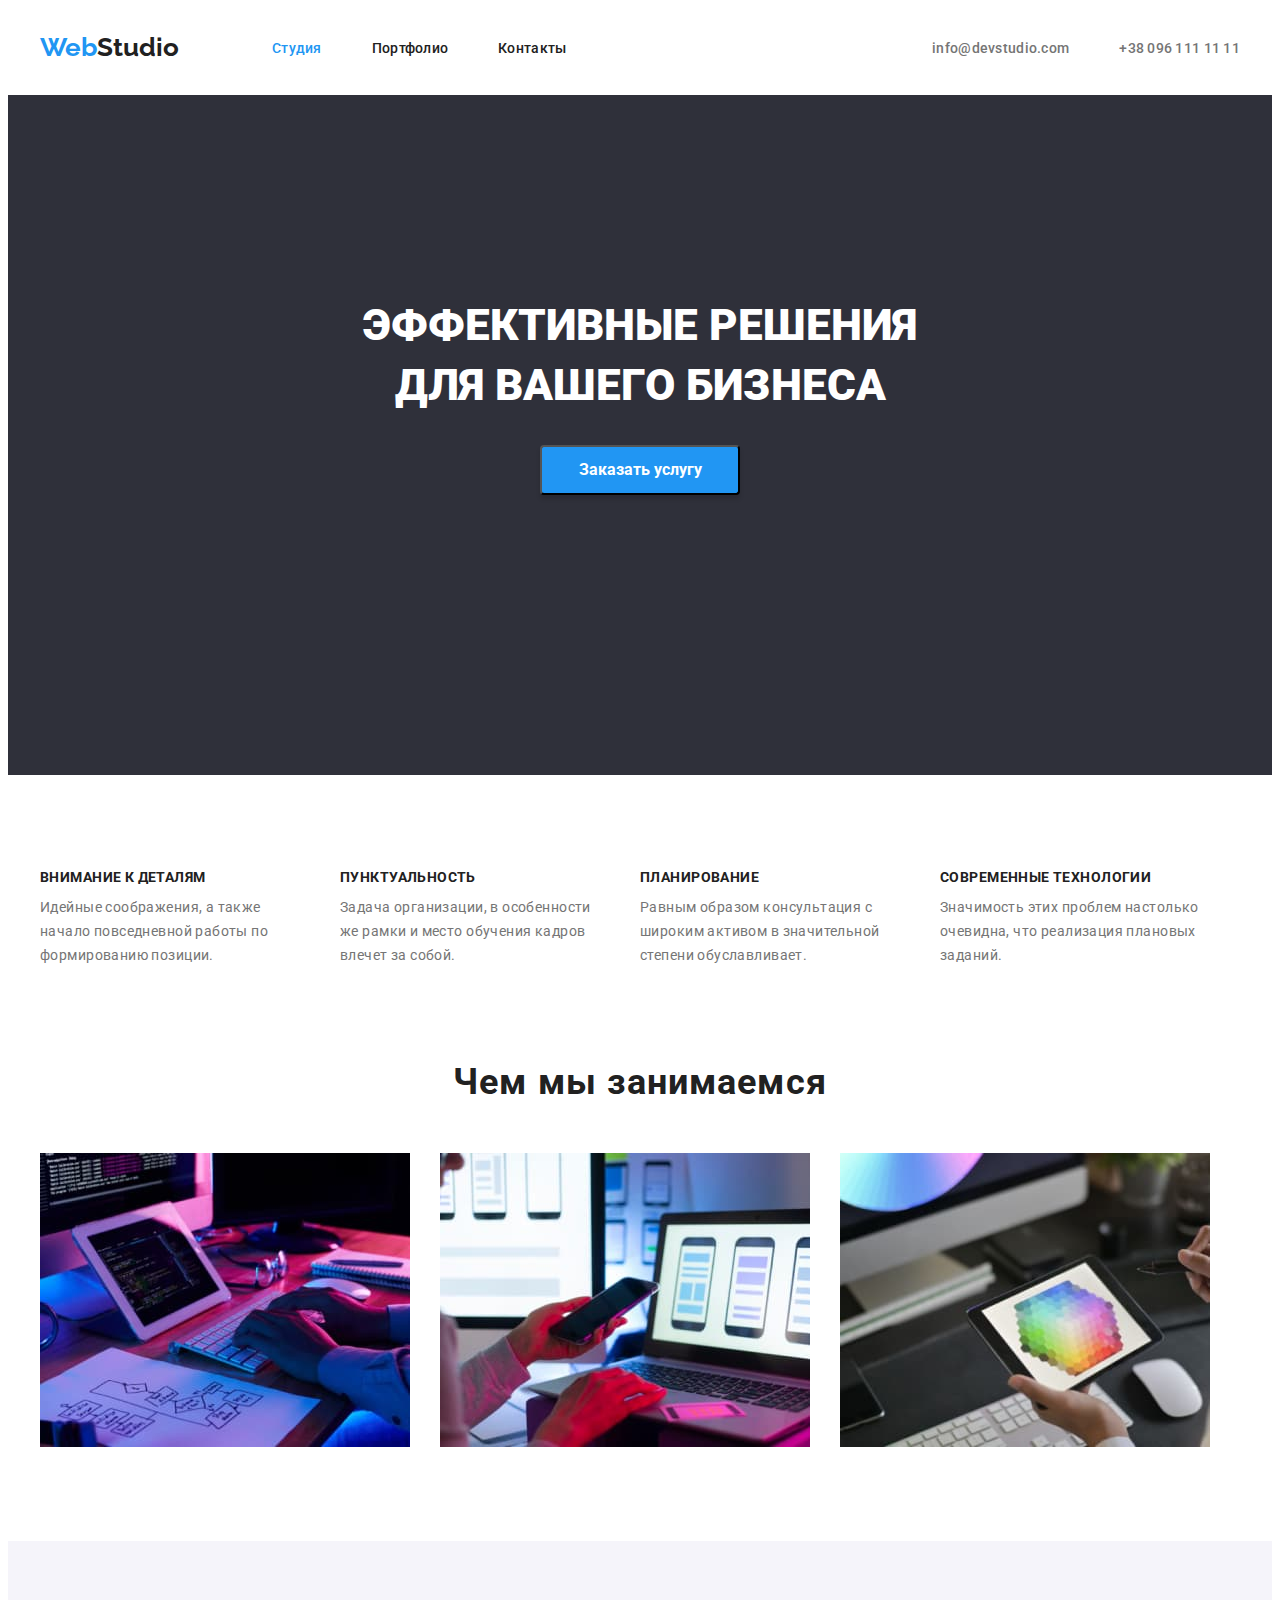
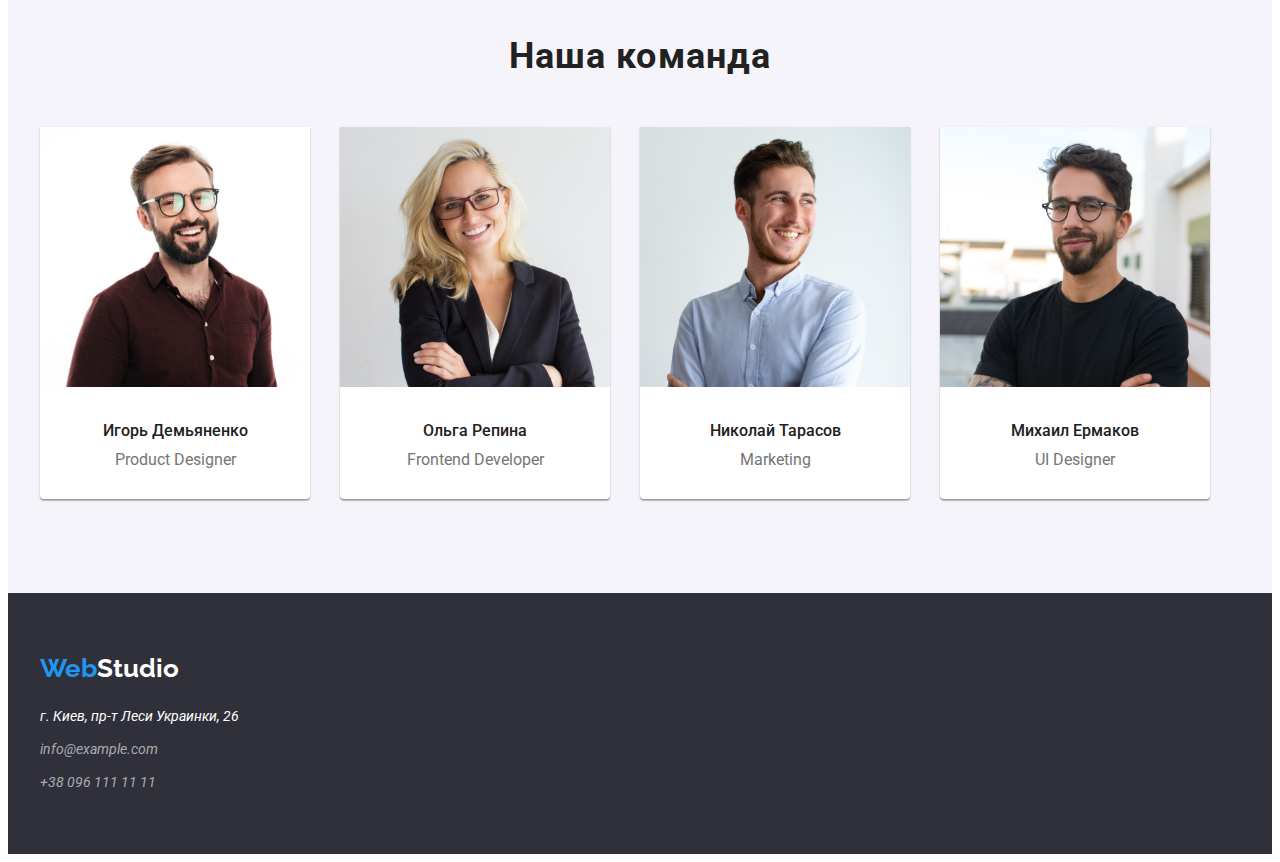
==== commit 92f01f15: "dz-3.3.1" ====
--- a/index.html
+++ b/index.html
@@ -50,11 +50,11 @@
                 <ul class="activity-text remove-dots">
                     <li class="activity-item ">
                         <h2 class="subject width-p">Внимание к деталям</h2>
-                        <p class="text-subject activity-item" > Идейные соображения, а также <br> начало повседневной работы по формированию позиции. </p>
+                        <p class="text-subject activity-item" > Идейные соображения, а также начало повседневной работы по формированию позиции. </p>
                     </li>
                     <li class="activity-item ">
                         <h2 class="subject width-p">Пунктуальность</h2>
-                        <p class="text-subject activity-item" >Задача организации, в особенности <br> же рамки и место обучения кадров влечет за собой.</p>
+                        <p class="text-subject activity-item" >Задача организации, в особенности же рамки и место обучения кадров влечет за собой.</p>
                     </li>
                     <li class="activity-item ">
                         <h2 class="subject width-p">Планирование</h2>
--- a/css/styles.css
+++ b/css/styles.css
@@ -188,6 +188,7 @@
     line-height: 24px;
     width:270px;
     color: #757575;
+    letter-spacing: 0.03em;
 
     /*max-width: 270px;*/
     /*position: absolute;*/
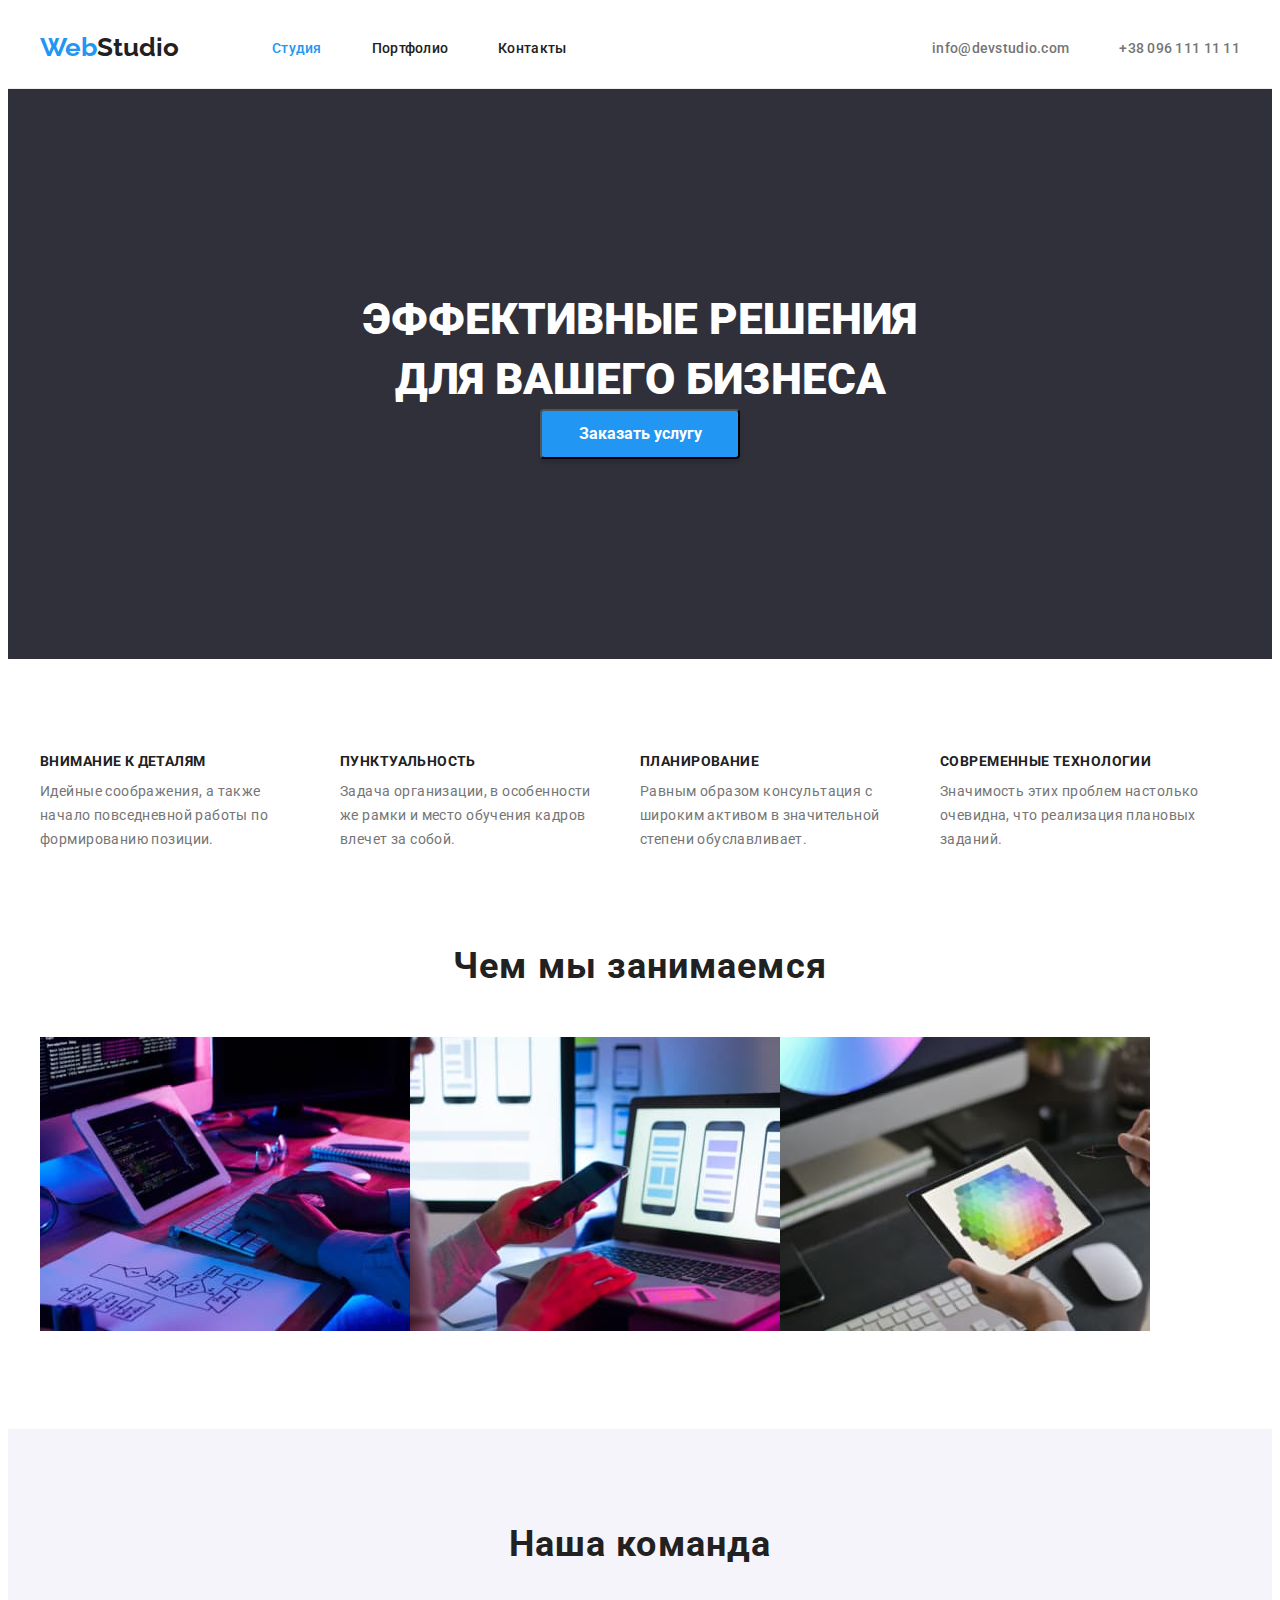
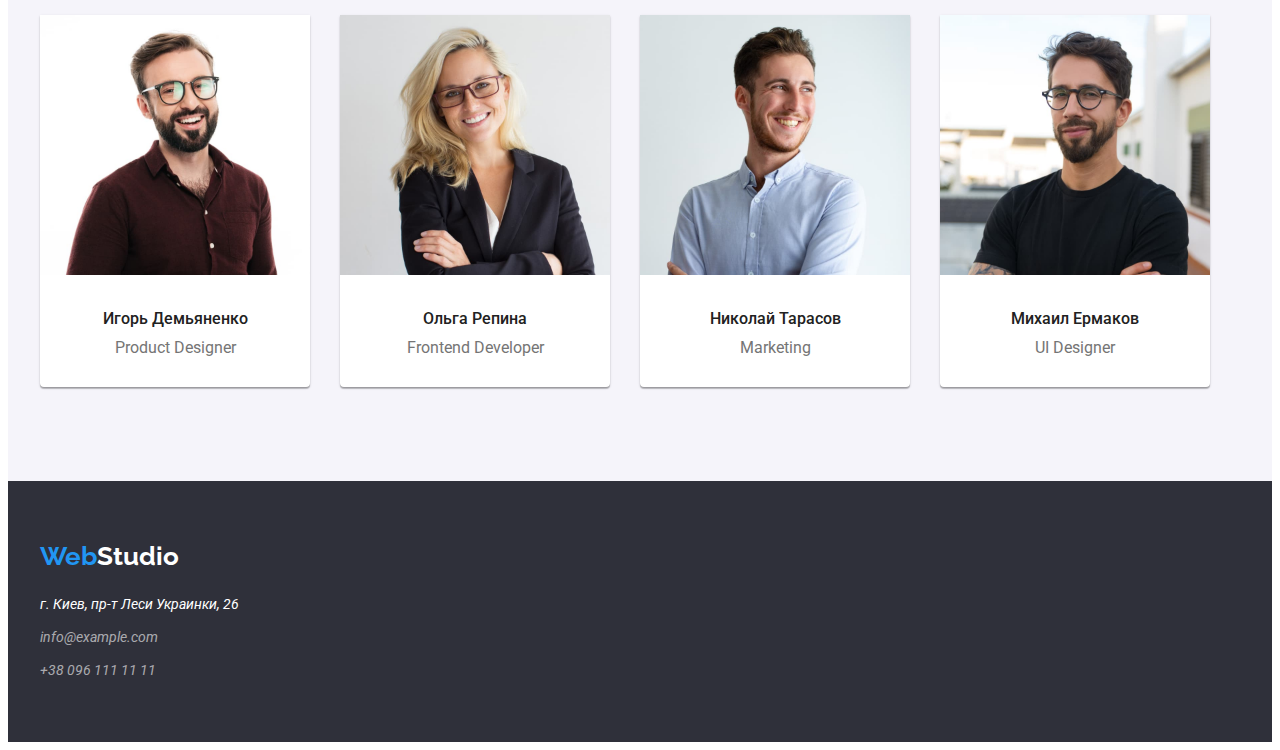
==== commit 0ff81aa3: "dz-3.3.2" ====
--- a/index.html
+++ b/index.html
@@ -18,22 +18,20 @@
 <!--cap-->    
     <header class="page-header">
         <div class="container">
-                <a class="logo remove-underscores" href="#">
+            <nav class="nav">
+                <a class="logo remove-underscores logo-header" href="#">
                     <span class="logo-blu">Web</span>Studio
                 </a>
-            <nav>
                 <ul class="header-list remove-dots">
                     <li class="header-item"><a class="site-nav remove-underscores testimony" href="./index.html">Студия</a></li>
-                    <li class="header-item"><a class="site-nav remove-underscores " href="./portfolio.html">Портфолио</a></li>
+                    <li class="header-item"><a class="site-nav remove-underscores" href="./portfolio.html">Портфолио</a></li>
                     <li class="header-item"><a class="site-nav remove-underscores " href="/">Контакты</a></li>
                 </ul>
             </nav>
-            <div class="contact-flex">
-                <ul class="header-contact remove-dots">
+                <ul class="header-contact remove-dots contact-flex">
                     <li class="header-item"><a class="contact remove-underscores" href="mailto:info@devstudio.com">info@devstudio.com</a></li>
                     <li class="header-item"><a class="contact remove-underscores" href="tel:+380961111111">+38 096 111 11 11</a></li>
                 </ul>
-            </div>
         </div>
     </header>
     <!--Order a service-->
@@ -49,20 +47,20 @@
             <div class="container">
                 <ul class="activity-text remove-dots">
                     <li class="activity-item ">
-                        <h2 class="subject width-p">Внимание к деталям</h2>
-                        <p class="text-subject activity-item" > Идейные соображения, а также начало повседневной работы по формированию позиции. </p>
+                        <h2 class="subject">Внимание к деталям</h2>
+                        <p class="text-subject" > Идейные соображения, а также начало повседневной работы по формированию позиции. </p>
                     </li>
                     <li class="activity-item ">
-                        <h2 class="subject width-p">Пунктуальность</h2>
-                        <p class="text-subject activity-item" >Задача организации, в особенности же рамки и место обучения кадров влечет за собой.</p>
+                        <h2 class="subject">Пунктуальность</h2>
+                        <p class="text-subject" >Задача организации, в особенности же рамки и место обучения кадров влечет за собой.</p>
                     </li>
                     <li class="activity-item ">
-                        <h2 class="subject width-p">Планирование</h2>
-                        <p class="text-subject activity-item " >Равным образом консультация с широким активом в значительной степени обуславливает.</p>
+                        <h2 class="subject">Планирование</h2>
+                        <p class="text-subject" >Равным образом консультация с широким активом в значительной степени обуславливает.</p>
                     </li>
                     <li class="activity-item ">
-                        <h2 class="subject width-p">Современные технологии</h2>
-                        <p class="text-subject activity-item" >Значимость этих проблем настолько очевидна, что реализация плановых заданий.</p>
+                        <h2 class="subject">Современные технологии</h2>
+                        <p class="text-subject" >Значимость этих проблем настолько очевидна, что реализация плановых заданий.</p>
                     </li>
                 </ul>
             </div>
@@ -70,8 +68,8 @@
     <!--What we do-->
         <section class="lesson-section">
             <div class="container">
-                <h2 class="heading heading-top">Чем мы занимаемся</h2>
-                <ul class="activity-img remove-dots">
+                <h2 class="heading">Чем мы занимаемся</h2>
+                <ul class="activity-cou-img remove-dots">
                     <li class="activity-img">
                         <img src="./images/img0.jpg" alt="верстка" width="370" height="294">
                     </li>
@@ -87,26 +85,26 @@
     <!--Our team-->
         <section class="items">
             <div class="container">
-                <h2 class="heading">Наша команда</h2>
+                <h2 class="heading-icon">Наша команда</h2>
                 <ul class="card remove-dots">
                     <li class="heading-card">
                         <img src="./images/team/img0.jpg" alt="Игорь Демьяненко" width="270" height="260">
-                        <h3 class="headline card-text">Игорь Демьяненко</h3>
+                        <h3 class="card-text">Игорь Демьяненко</h3>
                         <p class="text cart-position" >Product Designer</p>
                     </li>
                     <li class="heading-card">
                         <img src="./images/team/img1.jpg" alt="Ольга Репина" width="270" height="260">
-                        <h3 class="headline card-text">Ольга Репина</h3>
+                        <h3 class="card-text">Ольга Репина</h3>
                         <p class="text cart-position" >Frontend Developer</p>
                     </li>
                     <li class="heading-card">
                         <img src="./images/team/img2.jpg" alt="Николай Тарасов" width="270" height="260">
-                        <h3 class="headline card-text">Николай Тарасов</h3>
+                        <h3 class="card-text">Николай Тарасов</h3>
                         <p class="text cart-position" >Marketing</p>
                     </li>
                     <li class="heading-card">
                         <img src="./images/team/img3.jpg" alt="Михаил Ермаков" width="270" height="260">
-                        <h3 class="headline card-text">Михаил Ермаков</h3>
+                        <h3 class="card-text">Михаил Ермаков</h3>
                         <p class="text cart-position" >UI Designer</p>
                     </li>
                 </ul>
--- a/css/styles.css
+++ b/css/styles.css
@@ -4,6 +4,9 @@
 li,ul{
     padding-left: 0;
     margin: 0;
+}
+* {
+    color: #212121;
 }
 .container{
     width: 1200px;
@@ -27,37 +30,47 @@
 .remove-underscores {
     text-decoration: none;
 }
-* {
+
+/*---------H-E-A-D-E-R---------*/
+.page-header{
+    border-bottom: 1px solid #ECECEC;
+    display: flex;
+}
+.page-header .container  {
+    display: flex;
+    align-items: center;
+}
+.nav{
+    display: flex;
+}
+.logo {
     color: #212121;
-}
-
-.page-header .container  {
-    display: flex;
-    align-items: center;
-}
-.header-list{
-    display: flex;
-}
-.header-contact{
-    display: flex;
-}
-.logo{
+    font-family: 'Raleway';
+    font-style: normal;
+    font-weight: 700;
+    font-size: 26px;
+    line-height: 31px;
+    margin-top: 24px;
+}
+.logo-header {
     margin-right: 93px;
-}
-.contact-flex{
-    margin-left: auto;
+    display: block;
+    display: flex;
+}
+.header-list {
+    display: block;
+    display: flex;
+
+}
+.header-item{
+    display: block;
+    display: flex;
+    padding-top: 32px;
+    padding-bottom: 32px;
 }
 .header-item:not(:last-child){
     margin-right: 50px;
 }
-/*.nav-flex{*/
-/*    display: flex;*/
-/*}*/
-.page-header{
-    padding-top: 24px;
-    padding-bottom: 32px;
-}
-
 .site-nav{
     font-weight: 500;
     font-size: 14px;
@@ -73,7 +86,17 @@
     color: var(--accent-color);
     cursor: pointer;
 }
-
+.contact-flex{
+    margin-left: auto;
+    display: flex;
+}
+.header-contact{
+    display: flex;
+}
+.header-item{
+    display: block;
+    display: flex;
+}
 .contact {
     color: #757575;
     font-weight: 500;
@@ -81,48 +104,27 @@
     line-height: 16px;
     letter-spacing: 0.02em;
 }
-
 .contact:focus,
 .contact:hover,
 .contact:active {
     color:var(--accent-color);
 }
-
-.logo {
-    color: #212121;
-    font-family: 'Raleway';
-    font-style: normal;
-    font-weight: 700;
-    font-size: 26px;
-    line-height: 31px;
-}
-
-.logo-footer {
-    color: #ffffff;
-    font-family: 'Raleway';
-    font-style: normal;
-    font-weight: 700;
-    font-size: 26px;
-    line-height: 31px;
-}
-
-.logo-blu {
-    color: #2196F3;
-}
-
-.list{
-    background-color:#2F303A ;
+/*---РЕШЕНИЯ ДЛЯ ВАШЕГО БИЗНЕСА---*/
+.padding-bottom{
+    padding-bottom: 200px;
+    /*padding-top: 200px;*/
+    background: #2F303A;
 }
 .title{
     color: #ffffff;
     font-weight: 900;
     font-size: 44px;
     line-height: 60px;
-    padding-bottom: 30px;
+    margin-bottom: 30px;
     max-width: 600px;
     margin: 0 auto;
     text-align: center;
-
+    padding-top: 200px;
 }
 .button{
     background-color:var(--accent-color);
@@ -133,17 +135,9 @@
     line-height: 30px;
     width: 200px;
     height: 50px;
-}
-.padding-bottom{
-    padding-bottom: 280px;
-    padding-top: 200px;
-    background: #2F303A;
-}
-.button{
     margin: 0 auto;
     box-shadow: 0px 4px 4px rgba(0, 0, 0, 0.15);
     border-radius: 4px;
-
 }
 .button:focus,
 .button:hover,
@@ -155,30 +149,25 @@
 .order{
     color: #ffffff;
     display: block;
-    /*padding-bottom: 200px;*/
-    /*margin-bottom: 200px;*/
+}
+/*---ПЕРЕВАГИ---*/
+.activity{
+    padding-top: 94px;
 }
 .activity-text{
     display: flex;
     flex: auto;
-    /*flex-basis: calc(100%/4-30px)*/
 }
 .activity-item:not(:last-child){
-    /*padding-right: 30px;*/
-    /*width: 270px;*/
     margin-right: 30px;
-    /*flex: auto;*/
-    /*flex-basis: calc(100%/4 - 30px);*/
-    /*text-align: center;*/
-}
-/*.width-p{*/
-/*    display: flex;*/
-/*    flex: auto;*/
-/*    flex-basis: calc(100%/4 - 30px);*/
-/*}*/
-.activity{
-    /*padding-bottom: 94px;*/
-    padding-top: 94px;
+}
+.subject{
+    font-weight: 700;
+    font-size: 14px;
+    line-height: 16px;
+    letter-spacing: 0.03em;
+    text-transform: uppercase;
+    margin-bottom: 10px;
 }
 .text-subject{
     font-family: 'Roboto';
@@ -189,41 +178,10 @@
     width:270px;
     color: #757575;
     letter-spacing: 0.03em;
-
-    /*max-width: 270px;*/
-    /*position: absolute;*/
-    /*padding-right: 30px;*/
-
-    /*align-items: center;*/
-}
-.text{
-    color: #757575;
-    font-family: 'Roboto';
-    font-style: normal;
-    font-weight: 400;
-    font-size: 16px;
-    line-height: 19px;
-}
-.subject{
-    font-weight: 700;
-    font-size: 14px;
-    line-height: 16px;
-    letter-spacing: 0.03em;
-    text-transform: uppercase;
-    padding-bottom: 10px;
-    /*width: 270px;*/
-    /*padding-right: 30px;*/
-}
+}
+/*---Чем мы занимаемся----*/
 .lesson-section{
     padding-bottom: 94px;
-}
-.activity-img{
-    padding-right: 30px;
-    display: flex;
-    /*align-items: center;*/
-    /*flex-basis: calc(100%/3-30px)*/
-}
-.heading-top{
     padding-top: 94px;
 }
 .heading{
@@ -232,25 +190,34 @@
     line-height: 42px;
     text-align: center;
     letter-spacing: 0.03em;
-    padding-bottom: 50px;
-    /*padding-top: 94px;*/
-}
-.headline{
-    font-weight: 500;
-    font-size: 16px;
-    line-height: 19px;
-    padding-bottom: 10px;
-    padding-top: 30px;
-}
+    margin-bottom: 50px;
+}
+.activity-cou-img{
+    display: flex;
+    position: relative;
+
+}
+.activity-img{
+    display:flex;
+    display: block;
+}
+.activity-cou-img .activity-item:not(:last-child){
+    margin-left: 30px;
+}
+/*---Наша команда---*/
 .items{
     background-color: #F5F4FA;
     padding-bottom: 94px;
     padding-top: 94px;
 }
-/*.padding-lesson{*/
-/*    padding-bottom: 50px;*/
-/*}*/
-
+.heading-icon{
+    font-weight: 700;
+    font-size: 36px;
+    line-height: 42px;
+    text-align: center;
+    letter-spacing: 0.03em;
+    padding-bottom: 50px;
+}
 .card{
     display: flex;
 }
@@ -261,32 +228,70 @@
     background-color: #ffffff;
     margin-right: 30px;
     max-width: 270px;
-
-    /*align-items: center;*/
+}
+.card-text{
+    font-weight: 500;
+    font-size: 16px;
+    line-height: 19px;
+    padding-bottom: 10px;
+    padding-top: 30px;
+    align-items: center;
+    text-align: center;
 }
 .card-text{
     align-items: center;
     text-align: center;
 }
+/*.headline{*/
+/*    font-weight: 500;*/
+/*    font-size: 16px;*/
+/*    line-height: 19px;*/
+/*    padding-bottom: 10px;*/
+/*    padding-top: 30px;*/
+/*}*/
+.text{
+    color: #757575;
+    font-family: 'Roboto';
+    font-style: normal;
+    font-weight: 400;
+    font-size: 16px;
+    line-height: 19px;
+}
 .cart-position{
     align-items: center;
     text-align: center;
     padding-bottom: 30px;
+}
+/*---F-O-O-T-E-R---*/
+.footer {
+    background-color: #2F303A;
 }
 .footer-pad{
     padding-top: 60px;
     padding-bottom: 60px;
 }
-.footer {
-    background-color: #2F303A;
-    /*flex: auto;*/
+.footer-list{
+    padding-top: 20px;
+}
+.logo-footer {
+    color: #ffffff;
+    font-family: 'Raleway';
+    font-style: normal;
+    font-weight: 700;
+    font-size: 26px;
+    line-height: 31px;
+}
+.logo-blu {
+    color: #2196F3;
+}
+.footer-list-pad{
+    padding-bottom: 9px;
 }
 .footer-map {
     color: #ffffff;
     font-weight: 400;
     font-size: 14px;
     line-height: 24px;
-    /*padding-top: 20px;*/
 }
 .footer-contact {
     color: rgba(255, 255, 255, 0.6);
@@ -294,14 +299,11 @@
     font-size: 14px;
     line-height: 24px;
 }
-.footer-list{
-    padding-top: 20px;
-}
-.footer-list-pad{
-    padding-bottom: 9px;
-}
 .footer-contact:focus,
 .footer-contact:hover,
 .footer-contact:active {
     color: #ffffff;
 }
+/*-----*/
+
+
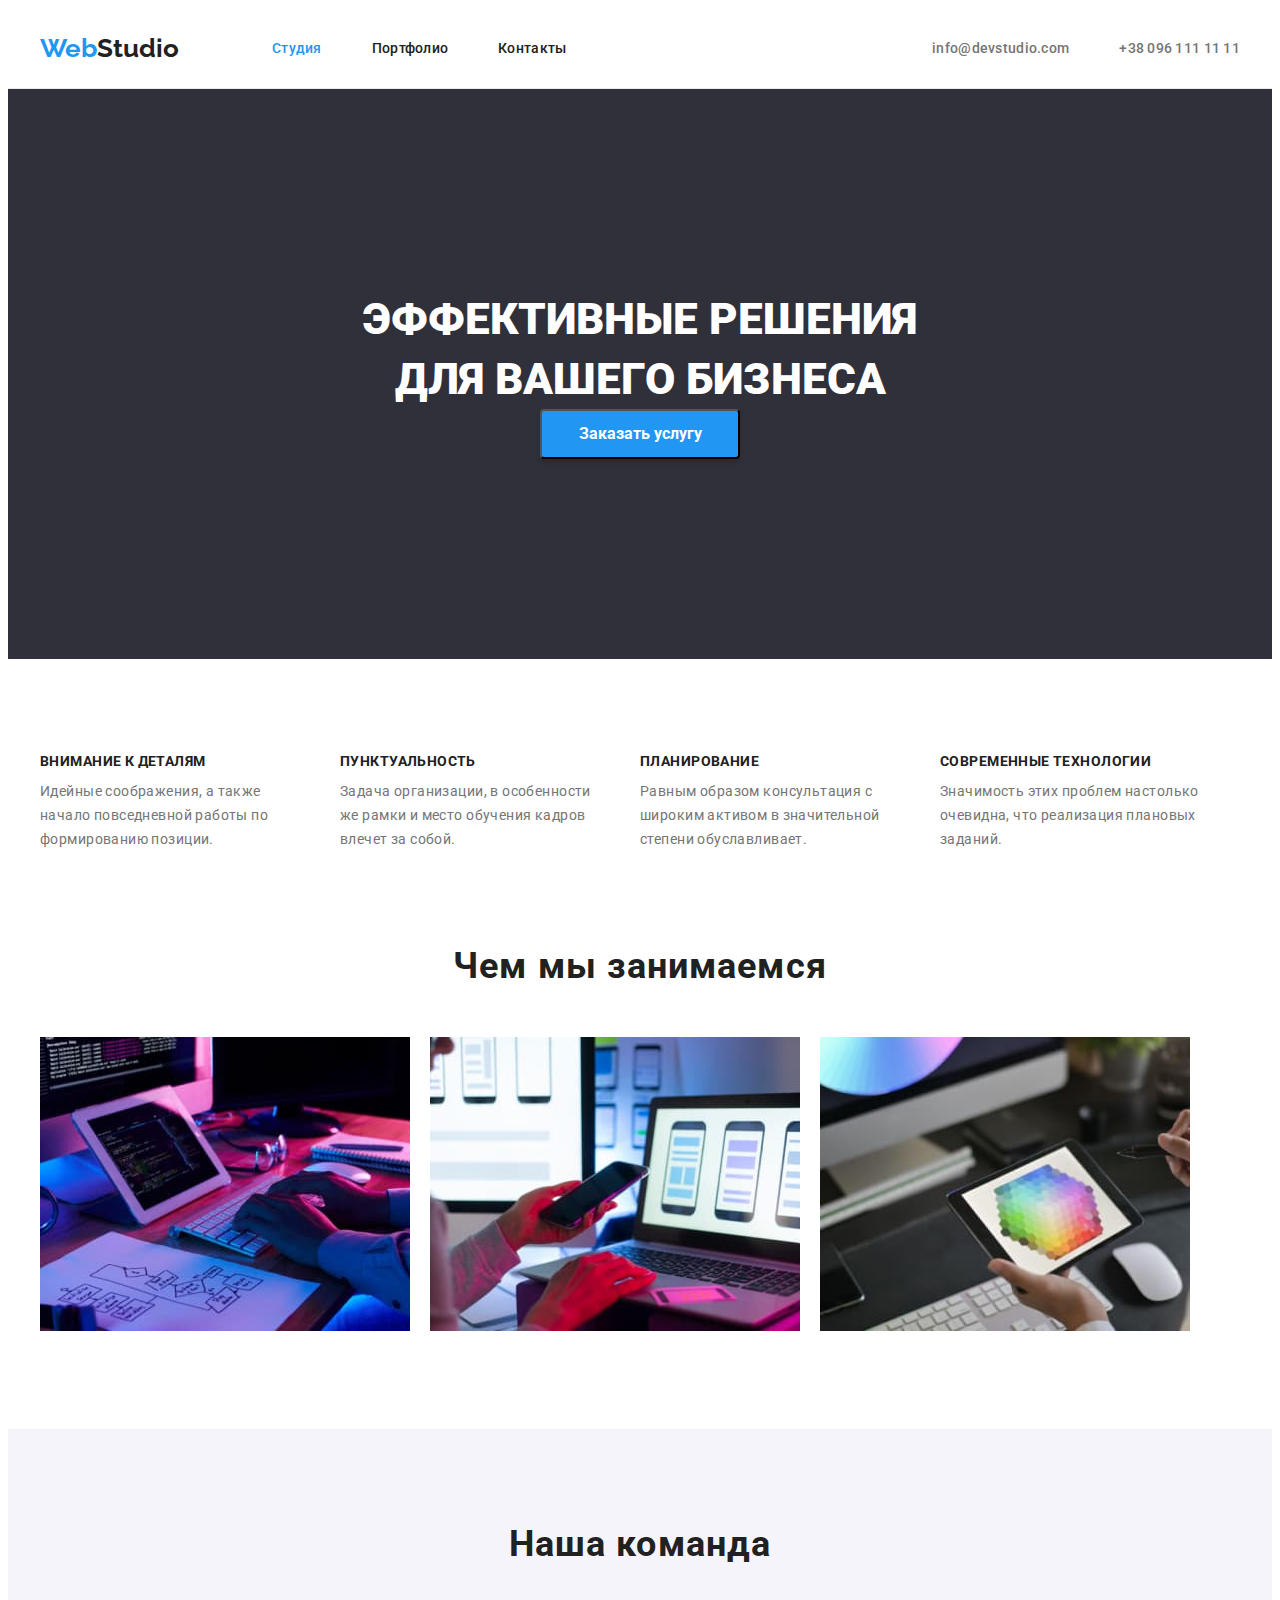
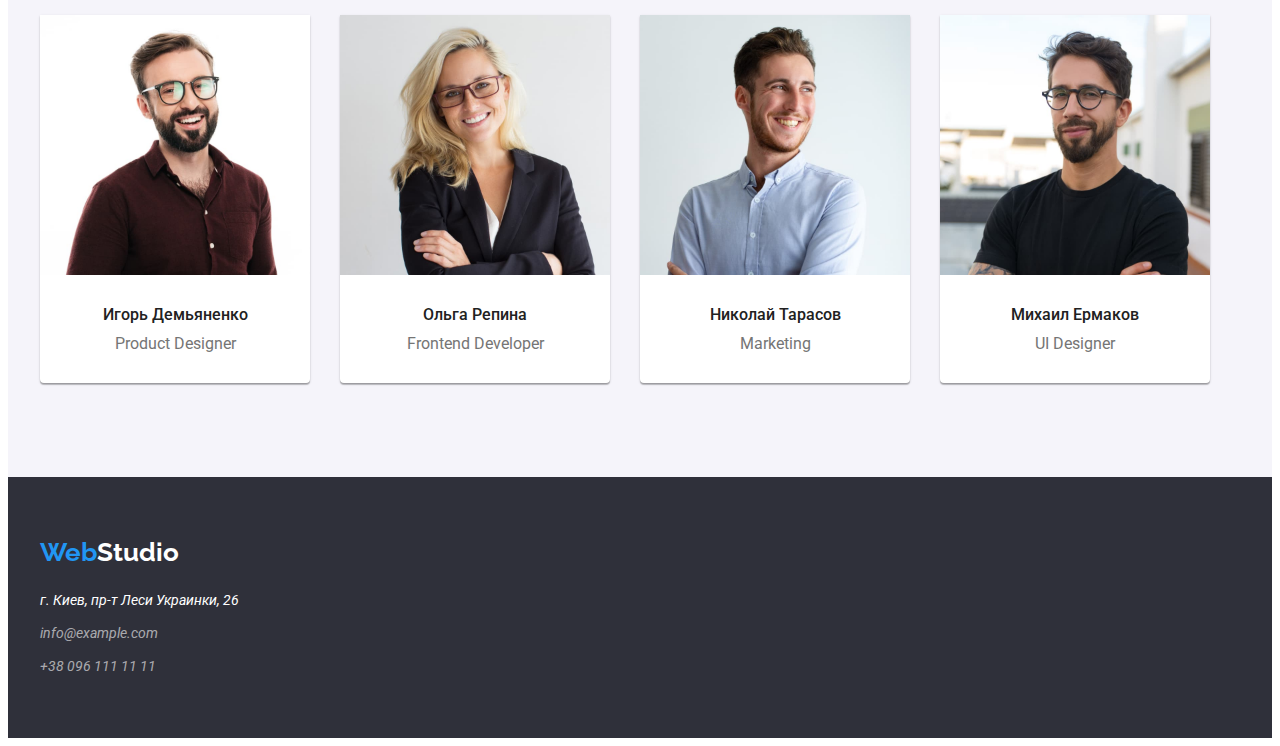
==== commit 8fa0a2db: "dz-3.3.4" ====
--- a/index.html
+++ b/index.html
@@ -9,7 +9,9 @@
     <link rel="preconnect" href="https://fonts.gstatic.com" crossorigin>
     <link href="https://fonts.googleapis.com/css2?family=Raleway:wght@700&family=Roboto:wght@400;500;700;900&display=swap"
         rel="stylesheet">
-    <link rel="stylesheet" href="node_modules/modern-normalize/modern-normalize.css">
+    <link rel="stylesheet" href="https://cdnjs.cloudflare.com/ajax/libs/modern-normalize/1.1.0/modern-normalize.min.css"
+        integrity="sha512-wpPYUAdjBVSE4KJnH1VR1HeZfpl1ub8YT/NKx4PuQ5NmX2tKuGu6U/JRp5y+Y8XG2tV+wKQpNHVUX03MfMFn9Q=="
+        crossorigin="anonymous" referrerpolicy="no-referrer" />
     <link rel="stylesheet" href="./css/styles.css" />
     <title>Document</title>
 </head>
@@ -88,24 +90,32 @@
                 <h2 class="heading-icon">Наша команда</h2>
                 <ul class="card remove-dots">
                     <li class="heading-card">
-                        <img src="./images/team/img0.jpg" alt="Игорь Демьяненко" width="270" height="260">
-                        <h3 class="card-text">Игорь Демьяненко</h3>
-                        <p class="text cart-position" >Product Designer</p>
+                        <img class="img-block" src="./images/team/img0.jpg" alt="Игорь Демьяненко" width="270" height="260">
+                        <div class="items-text">
+                            <h3 class="card-text">Игорь Демьяненко</h3>
+                            <p class="text cart-position" >Product Designer</p>
+                        </div>
                     </li>
                     <li class="heading-card">
-                        <img src="./images/team/img1.jpg" alt="Ольга Репина" width="270" height="260">
-                        <h3 class="card-text">Ольга Репина</h3>
-                        <p class="text cart-position" >Frontend Developer</p>
+                        <img class="img-block" src="./images/team/img1.jpg" alt="Ольга Репина" width="270" height="260">
+                        <div class="items-text">
+                            <h3 class="card-text">Ольга Репина</h3>
+                            <p class="text cart-position" >Frontend Developer</p>
+                        </div>
                     </li>
                     <li class="heading-card">
-                        <img src="./images/team/img2.jpg" alt="Николай Тарасов" width="270" height="260">
-                        <h3 class="card-text">Николай Тарасов</h3>
-                        <p class="text cart-position" >Marketing</p>
+                        <img class="img-block" src="./images/team/img2.jpg" alt="Николай Тарасов" width="270" height="260">
+                        <div class="items-text">
+                            <h3 class="card-text">Николай Тарасов</h3>
+                            <p class="text cart-position" >Marketing</p>
+                        </div>
                     </li>
                     <li class="heading-card">
-                        <img src="./images/team/img3.jpg" alt="Михаил Ермаков" width="270" height="260">
-                        <h3 class="card-text">Михаил Ермаков</h3>
-                        <p class="text cart-position" >UI Designer</p>
+                        <img class="img-block" src="./images/team/img3.jpg" alt="Михаил Ермаков" width="270" height="260">
+                        <div class="items-text">
+                            <h3 class="card-text">Михаил Ермаков</h3>
+                            <p class="text cart-position" >UI Designer</p>
+                        </div>
                     </li>
                 </ul>
             </div>
--- a/css/styles.css
+++ b/css/styles.css
@@ -42,6 +42,7 @@
 }
 .nav{
     display: flex;
+    display: contents;
 }
 .logo {
     color: #212121;
@@ -50,32 +51,31 @@
     font-weight: 700;
     font-size: 26px;
     line-height: 31px;
-    margin-top: 24px;
-}
+    }
 .logo-header {
     margin-right: 93px;
-    display: block;
-    display: flex;
+    display: flex;
+    display: block;
 }
 .header-list {
     display: block;
     display: flex;
-
+    text-align: center;
 }
 .header-item{
     display: block;
     display: flex;
+}
+.header-item:not(:last-child){
+    margin-right: 50px;
+}
+.site-nav{
+    font-weight: 500;
+    font-size: 14px;
+    line-height: 16px;
+    letter-spacing: 0.02em;
     padding-top: 32px;
     padding-bottom: 32px;
-}
-.header-item:not(:last-child){
-    margin-right: 50px;
-}
-.site-nav{
-    font-weight: 500;
-    font-size: 14px;
-    line-height: 16px;
-    letter-spacing: 0.02em;
 }
 .site-nav:focus,
 .site-nav:hover,
@@ -112,7 +112,7 @@
 /*---РЕШЕНИЯ ДЛЯ ВАШЕГО БИЗНЕСА---*/
 .padding-bottom{
     padding-bottom: 200px;
-    /*padding-top: 200px;*/
+    padding-top: 200px;
     background: #2F303A;
 }
 .title{
@@ -124,7 +124,7 @@
     max-width: 600px;
     margin: 0 auto;
     text-align: center;
-    padding-top: 200px;
+
 }
 .button{
     background-color:var(--accent-color);
@@ -194,12 +194,11 @@
 }
 .activity-cou-img{
     display: flex;
-    position: relative;
-
 }
 .activity-img{
-    display:flex;
-    display: block;
+    display: block;
+    width: 370px;
+    flex-basis: calc((100% - 30px) / 3);
 }
 .activity-cou-img .activity-item:not(:last-child){
     margin-left: 30px;
@@ -216,7 +215,7 @@
     line-height: 42px;
     text-align: center;
     letter-spacing: 0.03em;
-    padding-bottom: 50px;
+    margin-bottom: 50px;
 }
 .card{
     display: flex;
@@ -226,29 +225,26 @@
     box-shadow: 0px 1px 3px rgba(0, 0, 0, 0.12), 0px 1px 1px rgba(0, 0, 0, 0.14), 0px 2px 1px rgba(0, 0, 0, 0.2);
     border-radius: 0px 0px 4px 4px;
     background-color: #ffffff;
+    max-width: 270px;
+}
+.heading-card:not(:last-child){
     margin-right: 30px;
-    max-width: 270px;
+}
+.img-block{
+    display: block;
+}
+.items-text{
+    padding-top: 30px;
+    padding-bottom: 30px;
 }
 .card-text{
     font-weight: 500;
     font-size: 16px;
     line-height: 19px;
-    padding-bottom: 10px;
-    padding-top: 30px;
+    margin-bottom: 10px;
     align-items: center;
     text-align: center;
 }
-.card-text{
-    align-items: center;
-    text-align: center;
-}
-/*.headline{*/
-/*    font-weight: 500;*/
-/*    font-size: 16px;*/
-/*    line-height: 19px;*/
-/*    padding-bottom: 10px;*/
-/*    padding-top: 30px;*/
-/*}*/
 .text{
     color: #757575;
     font-family: 'Roboto';
@@ -260,7 +256,6 @@
 .cart-position{
     align-items: center;
     text-align: center;
-    padding-bottom: 30px;
 }
 /*---F-O-O-T-E-R---*/
 .footer {
